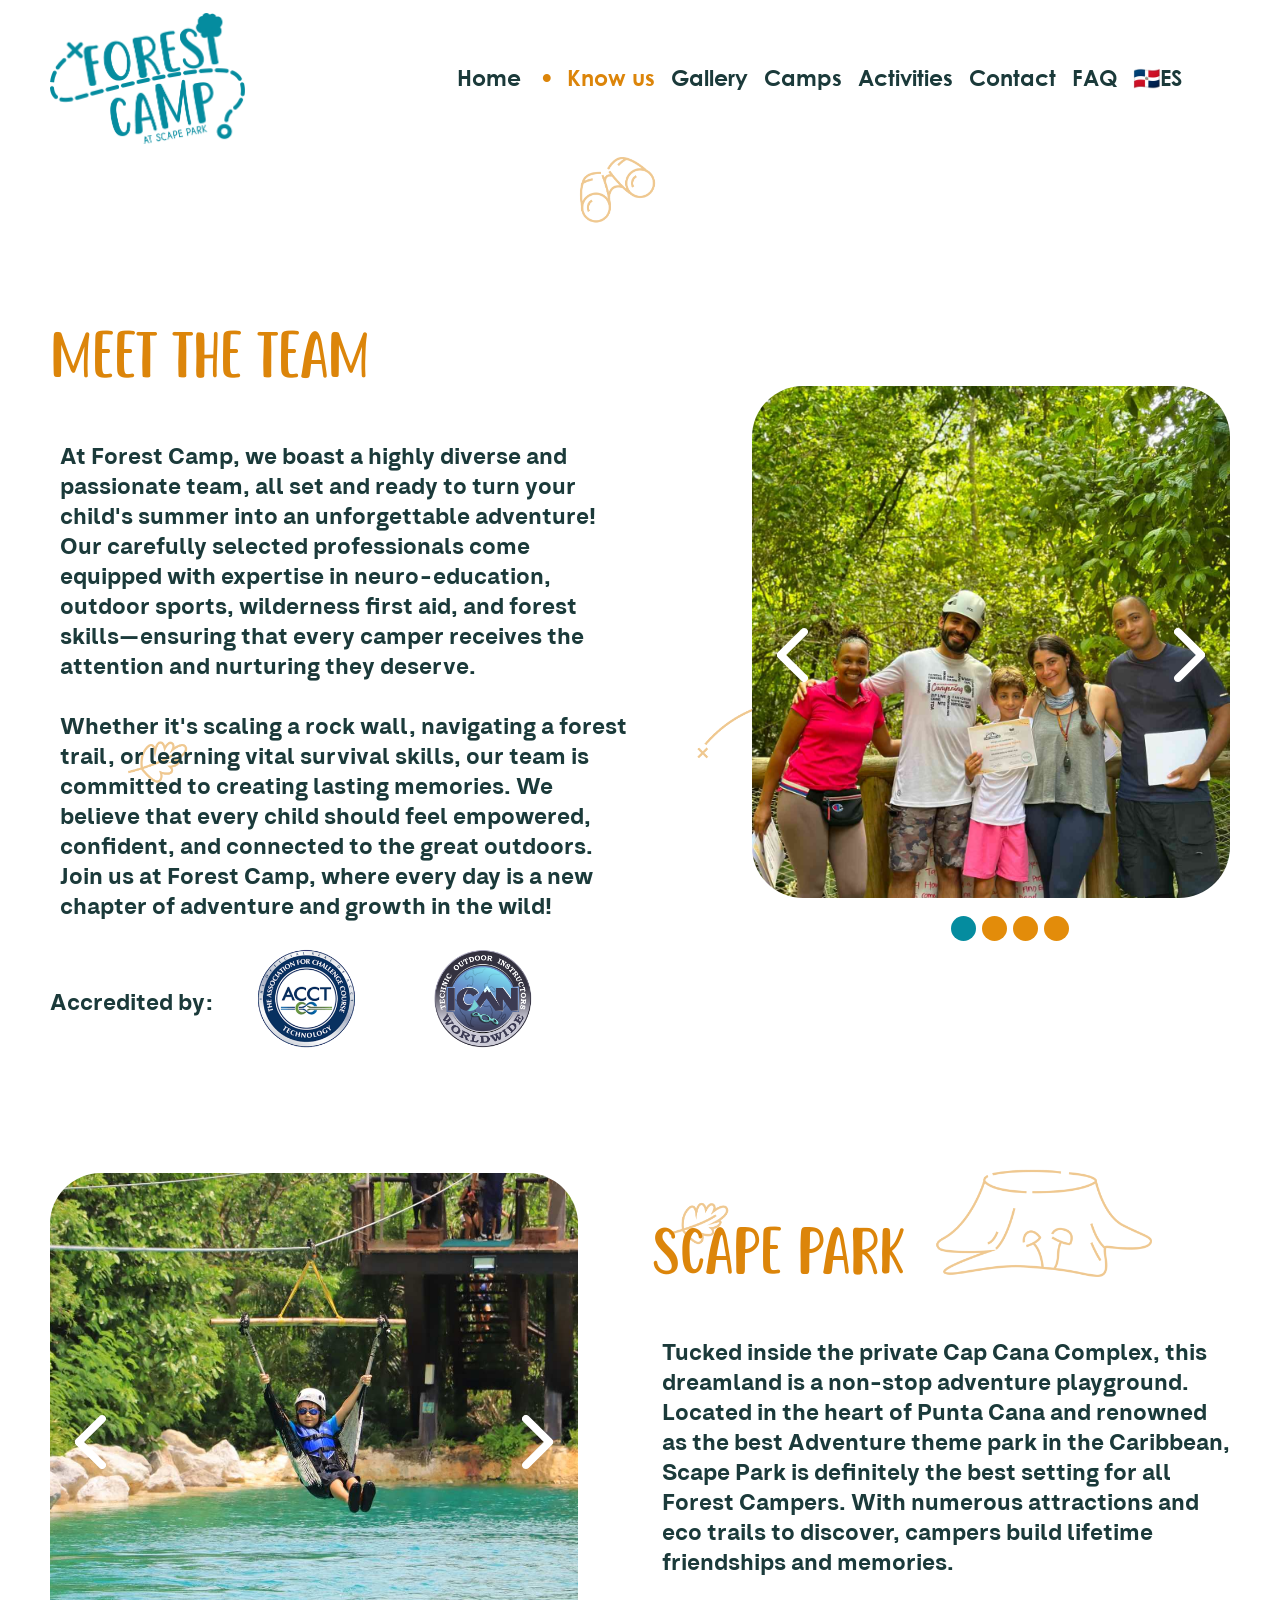
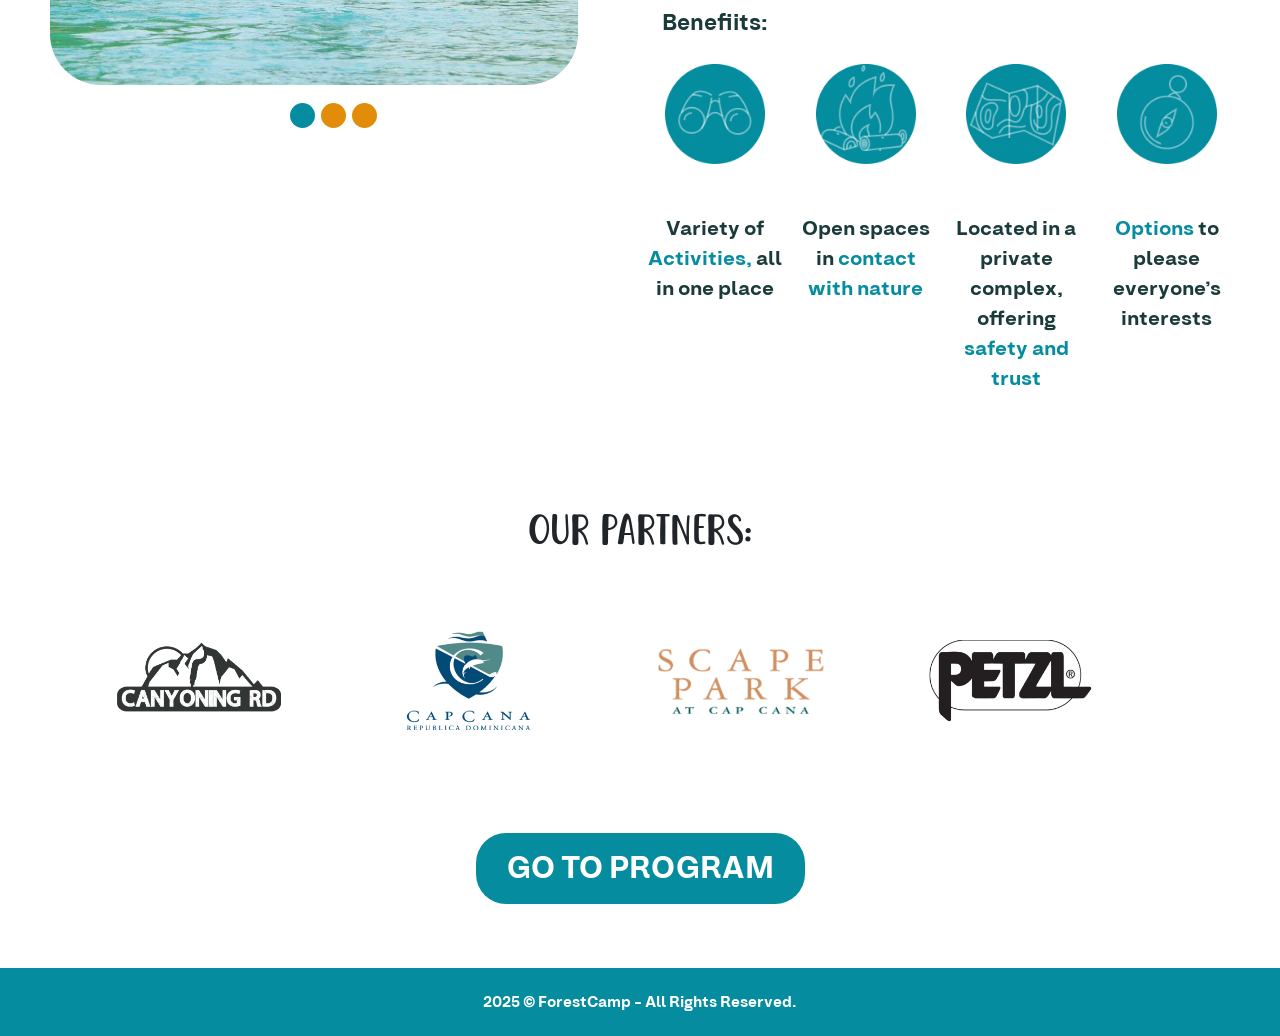
==== about-us.html @ 6d301bd3 "v-1" ====
<!DOCTYPE html>
<html lang="en">
<head>
  <meta charset="UTF-8">
  <meta name="viewport" content="width=device-width, initial-scale=1.0">
  <title>About Us - Forest Camp</title>
  <!-- ========== All CSS Links Here ===== -->
  <link rel="stylesheet" href="assets/css/font-awesome.min.css">
  <link rel="stylesheet" href="assets/css/slick.css">
  <link rel="stylesheet" href="assets/css/bootstrap.min.css">
  <link rel="stylesheet" href="assets/css/style.css">
  <!-- ========== For Responsive CSS ===== -->
  <link rel="stylesheet" href="assets/css/media.css">
</head>
<body data-page="about">
  <!-- ========== Header Area Start Here ========== -->
  <header id="about_page">
    <nav class="navbar navbar-expand-lg">
      <div class="container-fluid">
        <a class="navbar-brand" href="index.html#banner_area">
          <img src="assets/images/logo/logo_blue.png" alt="forest-camp">
        </a>
        <button class="navbar-toggler" type="button" data-bs-toggle="collapse" data-bs-target="#navbarSupportedContent" aria-controls="navbarSupportedContent" aria-expanded="false" aria-label="Toggle navigation">
          <img src="assets/images/icons/bar.png" alt="bar">
        </button>
        <div class="collapse navbar-collapse" id="navbarSupportedContent">
          <ul class="navbar-nav ms-auto mb-2 mb-lg-0">
            <li class="nav-item">
              <a class="nav-link" aria-current="page" href="index.html" data-i18n="nav_home">Home</a>
            </li>
            <li class="nav-item">
              <a class="nav-link active" href="about-us.html" aria-disabled="true" data-i18n="nav_about">Know us</a>
            </li>
            <li class="nav-item">
              <a class="nav-link" href="gallery.html" aria-disabled="true" data-i18n="nav_gallery">Gallery</a>
            </li>
            <li class="nav-item">
              <a class="nav-link" href="program.html" aria-disabled="true" data-i18n="nav_program">Camps</a>
            </li>
            <li class="nav-item">
                <a class="nav-link" href="activities.html" data-i18n="nav_activie">Activities</a>
            </li>
            <li class="nav-item">
              <a class="nav-link" href="index.html#contact_area" aria-disabled="true" data-i18n="nav_contact">Contact</a>
            </li>
            <li class="nav-item">
              <a class="nav-link" href="faq.html" aria-disabled="true" data-i18n="nav_faq">FAQ</a>
            </li>
            <li class="nav-item">
              <button class="nav-link btn btn-sm" id="langToggleBtn" style="border:none; background:none;">🇩🇴ES</button>
            </li>
          </ul>
        </div>
      </div>
    </nav>
  </header>
  <!-- ========== Header Area End Here ========== -->

  <!-- ========== About Part One Area Start Here ========== -->
  <section id="about_part_one">
    <div class="container-fluid about_page_for_bg">
      <div class="row about_bottom_fak align-items-center">
        <div class="col-12 col-lg-6 order-1 order-lg-2">
          <div class="about_part_one_slider position-relative mb-4 mb-lg-0">
            <div class="about_p_o_s_main">
              <div class="about_pos_items">
                <img src="assets/images/about/about_slider_item.jpg" alt="img">
              </div>
              <div class="about_pos_items">
                <img src="assets/images/about/about_slider_item2.jpg" alt="img">
              </div>
              <div class="about_pos_items">
                <img src="assets/images/about/about_slider_item3.jpg" alt="img">
              </div>
              <div class="about_pos_items">
                <img src="assets/images/about/about_slider_item4.jpeg" alt="img">
              </div>
            </div>
            <img src="assets/images/icons/white_left_arrow.svg" alt="icons"
                 class="about_slider_left_arrow">
            <img src="assets/images/icons/white_right_arrow.svg" alt="icons"
                 class="about_slider_right_arrow">
          </div>
        </div>

        <div class="col-12 col-lg-6 order-2 order-lg-1">
          <div class="about_part_one_text">
            <h3 data-i18n="meet_team_title">Meet the team</h3>
            <p data-i18n="meet_team_txt">
              At Forest Camp, we boast a highly diverse and passionate team...
            </p>
            <div class="d-flex">
              <span data-i18n="accredited_by">Accredited by:</span>
              <img src="assets/images/about/accredited2.png" alt="img">
              <img src="assets/images/about/accredited5.png" alt="img">
            </div>
          </div>
        </div>
      </div>

      <div class="row about_bottom_fak about_part_two">
        <div class="col-lg-6">
          <div class="about_part_one_slider position-relative">
            <div class="about_part_two_slider_main">
              <div class="about_pos_items">
                <img src="assets/images/about/slide2.jpg" alt="img">
              </div>
              <div class="about_pos_items">
                <img src="assets/images/about/slide3.jpg" alt="img">
              </div>
              <div class="about_pos_items">
                <img src="assets/images/about/slide4.jpg" alt="img">
              </div>
            </div>
            <img src="assets/images/icons/white_left_arrow.svg" alt="icons"
                 class="about_slider_left_arrow about_slider_left_arrow_two">
            <img src="assets/images/icons/white_right_arrow.svg" alt="icons"
                 class="about_slider_right_arrow about_slider_right_arrow_two">
          </div>
        </div>
        <div class="col-lg-6">
          <div class="about_part_one_text">
            <h3 data-i18n="scape_park_title">Scape Park</h3>
            <p data-i18n="scape_park_txt">
              Tucked inside the private Cap Cana Complex...
            </p>
            <div class="d-flex row" id="about_items">
              <div class="about_items col-md-3">
                <img src="assets/images/about/items1.png" alt="icon">
                <p data-i18n="item1"></p>
              </div>
              <div class="about_items col-md-3">
                <img src="assets/images/about/items2.png" alt="icon">
                <p data-i18n="item2"></p>
              </div>
              <div class="about_items col-md-3">
                <img src="assets/images/about/items3.png" alt="icon">
                <p data-i18n="item3"></p>
              </div>
              <div class="about_items col-md-3">
                <img src="assets/images/about/items4.png" alt="icon">
                <p data-i18n="item4"></p>
              </div>
            </div>
          </div>
        </div>
        <div class="partners-section">
          <div class="partners-title">
            <span data-i18n="our_partners">OUR PARTNERS:</span>
          </div>
          <div class="about_part_one_text2">
            <div class="row justify-content-center text-center">
              <div class="col-6 col-sm-3 mb-3">
                <img src="assets/images/about/accredited3.png" alt="img" class="img-fluid">
              </div>
              <div class="col-6 col-sm-3 mb-3">
                <img src="assets/images/about/accredited4.png" alt="img" class="img-fluid">
              </div>
              <div class="col-6 col-sm-3 mb-3">
                <img src="assets/images/about/accredited6.png" alt="img" class="img-fluid">
              </div>
              <div class="col-6 col-sm-3 mb-3">
                <img src="assets/images/about/accredited7.png" alt="img" class="img-fluid">
              </div>
            </div>
          </div>
        </div>
      </div>

       <div class="row mb-5 pb-5">
      <div class="col-lg-12">
        <div class="program_page_last_btn text-center">
          <a href="program.html" data-i18n="go_toprogram">GO TO PROGRAM</a>
        </div>
      </div>
    </div>

      <img src="assets/images/about/about_page_bg_mock.png" alt="img"
           class="about_page_bg_img">
    </div>
  </section>
  <!-- ========== About Part One Area End Here ========== -->

  <!-- ========== All JS Links Here ===== -->
  <script src="assets/js/bootstrap.min.js"></script>
  <script src="assets/js/jquery-1.12.4.min.js"></script>
  <script src="assets/js/slick.min.js"></script>
  <script src="assets/js/main.js"></script>
  <!-- your lang-toggle -->
  <script src="assets/js/lang-toggle.js"></script>

  <footer id="copyright_area">
    <div class="container">
      <div class="row">
        <div class="col-lg-12">
          <div class="copyright_text">
            <h4 data-i18n="footer_copy">2025 © ForestCamp - All Rights Reserved.</h4>
          </div>
        </div>
      </div>
    </div>
  </footer>
</body>
</html>
---- assets/css/style.css ----
/* ========== Font Family ==========  */
@font-face {
    font-family: 'centurygothic';
    src: url('../font-family/centurygothic.ttf') format('truetype');
}
@font-face {
    font-family: 'centurygothic_bold';
    src: url('../font-family/centurygothic_bold.ttf') format('truetype'); /*
@font-face {
    font-family: 'save_lemon';
    src: url('../font-family/save_lemon/save_lemon.ttf') format('truetype'); /*
}
@font-face {
    font-family: 'emone_bold';
    src: url('../font-family/EmOne-SemiBold.ttf') format('truetype'); /* TTF ফরম্যাট */
}

/* ========== Web Custom/Common Css ========== */
html, body {
    overflow-x: hidden; 
    overflow-y: auto;   
    width: 100%;
}
a{
    text-decoration: none;
}
.container-fluid{
    padding-left: 50px;
    padding-right: 50px;
}
/* ========== Header Css Here Start ==========  */
.navbar{
    position: absolute;
    z-index: 99999;
    left: 0%;
    top: 0;
    width: 100%;
}
.navbar-brand img{
    height: 99px;
    position: absolute;
    margin-left: 130px;
    margin-top: 20px;

}
.nav-link{
    color: #1B3A3A;
    font-size: 22px;
    font-family: 'centurygothic_bold';
    margin-top: 20px;
    transition: all .3s linear;
    position: relative;
}
.nav-link:hover{
    color: #1B3A3A;
}
.nav-link.active::before {
	content: "•";
	position: absolute;
	left: -20px;
	top: 50%;
	transform: translateY(-50%);
	color: inherit;
	font-size: 1.2em;
}
.nav-link.active{
    margin-left: 30px;
    color: #DC850A;
}
.nav-link:focus {
	color: #D1B885;
}
.navbar-toggler:focus {
	text-decoration: none;
	outline: 0;
	box-shadow: 0 0 0 0;
}
/* ========== Header Css Here End ==========  */
/* ========== Hero/Banner Css Here Start ==========  */
#banner_area{
    background-image: url('../../assets/images/banner/hero-bg.png');
    height: 100vh !important;
    width: 100%;
    background-position: center;
    background-repeat: no-repeat;
    background-size: cover;
    position: relative;
    top: 0;
    left: 0;
    
}

.banner_left_side{
    height: 100vh;
}
.banner_text{
    position: absolute;
    top: 50%;
    transform: translateY(-50%);
}
.banner_text img{
    height: 237px;
}
.banner_text h3{
    font-size: 91px;
    color: #DC850A;
    margin-top: 10px;
    font-family: 'save_lemon';

}

.banner_text h1{
    font-size: 91px;
    color: #ffffff;
    margin-top: 10px;
    font-family: 'save_lemon';
}

.banner_text a{
    font-size: 50px;
    color: #FFFFFF;
    margin-top: 10px;
    font-family: 'emone_bold';
    background-color: #DC850A;
    padding: 10px 30px;
    border-radius: 30px;
}
/* ========== Hero/Banner Css Here End ==========  */
/* ========== About Css Here Start ==========  */
#about_area {
	padding-top: 260px;
	position: relative;
	background-position: center;
	background-repeat: no-repeat;
	background-size: cover;
	/* background-image: url(../images/about/about_bg.png); */
	/* margin-top: -100px; */
}
.about_img img{
    height: 412px;
}
.about_text h3{
    font-size: 90px;
    font-family: 'save_lemon';
    color: #DC850A;
}
.about_text p{
    font-size: 22px;
    font-family: 'emone_bold';
    color: #1B3A3A;
    margin-bottom: 25px;
    
}
.about_text a {
	font-size: 50px;
	color: #FFFFFF;
	margin-top: 10px;
	font-family: 'emone_bold';
	background-color: #DC850A;
	padding: 10px 30px;
	border-radius: 30px;
    margin-top: 10px;
}
.about_img img{
    border-radius: 51px;
}

.about_part_secend{
    height: 100%;
    position: relative;
    padding-bottom: 50px;
}
.about_part_secend img {
	margin-left: -50px;
	position: absolute;
	left: 0;
	bottom: 0;
	/* top: 150px; */
	/* height: 100%; */
}
.about_p_secend_text{
    margin-top: 370px;
}
.about_p_secend_text .about_box h2 {
	font-size: 122px;
	color: #DC850A;
	font-family: 'save_lemon';
	line-height: 100px;
	margin-top: 140px;
}
.about_p_secend_text .about_box p{
    font-size:32px;
    color: #1B3A3A;
    font-family: 'emone_bold';
    line-height: 40px;
    margin-top: 20px;
}
.about_for_bg{
    position: relative;
}
.about_bgOver_img {
	position: absolute;
	width: 100%;
	top: -10%;
	left: 0;
	bottom: 0;
    z-index: -9;
}
.about_bg_img {
	position: absolute;
	height: 95%;
	top: 0;
	width: 95%;
	left: 50%;
	transform: translateX(-50%);
	bottom: 0;
	margin-top: 50px;
	z-index: -9;
	object-fit: cover;
}
/* ========== About Css Here End ==========  */
/* ========== Program Area Css Here Start ==========  */
#program_area{
    background-color: #CFC2AC;
}
.program_text{
    position: absolute;
    top: 50%;
    transform: translateY(-50%);
    z-index: 99;
}
.program_text h3{
    color: #058C9F;
    font-size: 91px;
    font-family: 'save_lemon';
}
.program_text p{
    color: #1B3A3A;
    font-size: 22px;
    font-family: 'emone_bold';
    width: 90%;
    margin-bottom: 50px;
}
.program_text a {
	font-size: 50px;
	color: #FFFFFF;
	margin-top: 10px;
	font-family: 'emone_bold';
	background-color: #DC850A;
	padding: 10px 30px;
	border-radius: 30px;
	margin-top: 10px;
}
.program_img{
    margin-right: -100px;
    overflow: hidden;
}
.program_img img{
    height: 100%;
    margin-right: -100px;
    position: relative;
    overflow: hidden;
}

.program_bg_img{
    position: absolute;
    top: 10%;
    right: 5%;
    height: 90%;
    z-index: 9;
}
/* ========== Program Area Css Here End ==========  */
/* ========== Gallery Area Css Here Start ==========  */
.gallery_for_bg {
	position: relative;
	padding-bottom: 150px;
}
.gallery_bg_img {
	position: absolute;
	/* top: 0; */
	left: 50%;
	transform: translateX(-50%);
	height: auto;
	width: 95%;
	z-index: -9;
	/* object-fit: cover; */
	bottom: 0px;
}
.gallery_box h3{
    font-size: 85px;
    color: #DC850A;
    font-family: 'save_lemon';
    margin-top: 83px;
}
.gallery_slider_display p{
    font-size: 33px;
    color: #1B3A3A;
    font-family: 'emone_bold';
}
.gallery_slider_for_tabs{
    padding: 0px 20px;
}
.gallery_slider_display{
    position: relative;
    background-color: #FFFFFF;
}
.gallery_slider_right_arrow{
    position: absolute;
    right: -80px;
    top: 50%;
    transform: translateY(-50%);
    height: 80px;
    cursor: pointer;
}
.gallery_slider_left_arrow{
    position: absolute;
    left: -80px;
    top: 50%;
    transform: translateY(-50%);
    height: 80px;
    cursor: pointer;
}
.gallery_tabs_items img{
    width: 100%;
    padding: 10px 10px 0px 10px;
}
.gallery_button{
    margin-top: 100px;
    margin-bottom: 60px;
}
.gallery_button a img{
    height: 40px;
    padding-left: 20px;
}
.gallery_button a{
    font-size: 33px;
    color: #1B3A3A;
    font-family: 'emone_bold';
}
/* ========== Gallery Area Css Here End ==========  */
/* ========== Reviews Area Css Here Start ==========  */
.review_for_bg {
	position: relative;
	margin-bottom: 100px;
}
.review_bg_img {
	position: absolute;
	top: 10%;
	left: 50%;
	transform: translateX(-50%);
	width: 93%;
	z-index: -9;
	bottom: 0;
}
.review_title h3 {
	font-size: 91px;
	color: #DC850A;
	font-family: 'save_lemon';
	margin-top: 80px;
}
.review_items{
    background-color: #F1F1F1;
    border-radius: 31px;
}
.review_box{
    margin-top: 100px;
    padding-left: 25px;
    padding-right: 25px;
}
.review_items img{
    width: 188px;
    height: 188px;
    border-radius: 100px;
    margin: 0 auto;
    margin-top: -50px;
}
.review_items h4{
   margin-top: 30px;
   color: #0593A6;
   font-size: 50px;
   font-family: 'save_lemon';
}
.review_items p{
    padding: 0px 23px 35px 23px;
    text-align: start;
    font-size: 28px;
    color: #1B3A3A;
    font-family: 'emone_bold';
    line-height: 28px;
}
.review_box_side_p{
    padding-left: 50px;
    padding-right: 50px;
}
/* ========== Reviews Area Css Here End ==========  */
/* ========== Contact Us Area Css Here Start ==========  */
.contact_title h3{
    font-size: 91px;
    color: #DC850A;
    font-family: 'save_lemon';
    margin-top: 80px;
    margin-bottom: 140px;
}
.contact_box {
	margin-bottom: 450px;
}
.contact_box a img{
    height: 120px;
}
.contact_box a h4{
    color: #068C9F;
    font-size: 50px;
    padding-top: 5%;
    font-family: 'save_lemon';
}
.contact_for_bg {
	position: relative;
	padding-top: 30px;
}
.contact_bg_img{
    position: absolute;
	
	left: 50%;
	transform: translateX(-50%);
	width: 95%;
	z-index: -9;
	bottom: 0;
}
/* ========== Contact Us Area Css Here End ==========  */
/* ========== Copyright Area Css Here Start ==========  */
#copyright_area{
    background-color: #058C9F;
    text-align: center;
}
.copyright_text h4{
    font-size: 15px;
    color: #FFFFFF;
    font-family: 'emone_bold';
    padding: 25px 0px;
    margin-bottom: 0px;
}
/* ========== Copyright Area Css Here End ==========  */

/* ======================================================= */
/* ========== About Us Page Css Start Here ==========  */
/* ======================================================= */

/* ========== Navbar Area Css Here Start ==========  */
#about_page .navbar {
	position: unset !important;
	z-index: 99999;
	left: 0;
	top: 0;
	width: 100%;
}
#about_page .navbar-brand img {
	height: 131px;
	position: unset !important;
	margin-left: 0px !important;
	margin-top: 0px !important;
}
#about_page .nav-link {
	margin-top: 0px !important;
}
/* ========== Navbar Area Css Here End ==========  */
/* ========== About Page Section Area Css Here Start ==========  */
.about_part_one_text h3{
    font-size: 91px;
    color: #DC850A;
    font-family: 'save_lemon';
    margin-top: 162px;
}
.about_part_one_text p{
    font-size: 29px;
    color: #1B3A3A;
    font-family: 'emone_bold';
    margin-top: 50px;
    line-height: 34px;
    padding-left: 10px;
}
.about_part_one_text span{
    font-size: 29px;
    color: #1B3A3A;
    font-family: 'emone_bold';
    margin-top: 50px;
    line-height: 100px;
    padding-left: 0px;
    
}


.about_part_one_slider{
    margin-top: 120px;
    margin-left: 100px;
}
.about_part_one_text img{
    height: 180px;
    margin-top: 10px;
    margin-left: 10px;
}

.partners-section {
    text-align: center;
    margin-bottom: 100px;
}

.partners-title {
    margin-bottom: 10px;
}

.partners-title span {
    font-family: 'save_lemon';
    font-size: 40px;
    display: block;
    margin-bottom: 50px;
    margin-top: 90px;
}

.about_part_one_text2 {
    display: flex;
    justify-content: center;  /* Centra el conjunto de logos horizontalmente */
    align-items: center;      /* Alinea verticalmente al centro */
    gap: 50px;                /* Espacio uniforme entre los logos */
    flex-wrap: wrap;          /* Permite que los logos se ajusten en varias filas si es necesario */
    padding: 20px 70px 0px 0px;          /* Espaciado vertical del contenedor */
}

.about_part_one_text2 img {
    height: 100px;
    margin: 0 40px;           /* Espaciado horizontal entre los logos */
    display: block;           /* Elimina el espacio en línea */
}
.about_pos_items{
    text-align: center;
}
.about_pos_items img{
    height: 512px;  
    width: 100%;
    object-fit: cover;
    border-radius: 51px;
}
.about_slider_left_arrow{
    position: absolute;
    height: 54px;
    top: 50%;
    transform: translateY(-50%);
    left: 25px;
    cursor: pointer;
}
.about_slider_right_arrow{
    position: absolute;
    height: 54px;
    top: 50%;
    transform: translateY(-50%);
    right: 25px;
    cursor: pointer;
}
.about_p_o_s_main  .slick-dots {
    display: flex;
    justify-content: center;
    list-style-type: none;
}
.about_p_o_s_main  .slick-dots li{
    width: 25px;
    height: 25px;
    padding: 18px 3.1px 0px 3.1px;
    margin: 0px 3px;
}
.about_p_o_s_main  .slick-dots li button{
    width: 25px;
    height: 25px;
    color: transparent;
    border: none;
    border-radius: 100px;
    background-color: #E38C0A;
}
.about_p_o_s_main  .slick-dots li.slick-active button{
    background-color: #058C9F;
}
.about_part_two .about_part_two_slider_main  .slick-dots {
    display: flex;
    justify-content: center;
    list-style-type: none;
}
.about_part_two .about_part_two_slider_main  .slick-dots li{
    width: 25px;
    height: 25px;
    padding: 18px 3.1px 0px 3.1px;
    margin: 0px 3px;
}
.about_part_two .about_part_two_slider_main  .slick-dots li button{
    width: 25px;
    height: 25px;
    color: transparent;
    border: none;
    border-radius: 100px;
    background-color: #E38C0A;
}
.about_part_two .about_part_two_slider_main  .slick-dots li.slick-active button{
    background-color: #058C9F;
}
.about_bottom_fak{
    margin-bottom: 5px;
}
.about_part_two .about_part_one_slider {
	margin-top: 120px;
	margin-right: 50px;
    margin-left: 0px;
}
.about_page_for_bg {
	position: relative;
	padding-bottom: 50px;
}
.about_page_bg_img {
	position: absolute;
	left: 50%;
	top: 0;
	transform: translateX(-50%);
	/* height: 100%; */
	width: 80%;
	z-index: -9;
}
/* ========== About Page Section Area Css Here End ==========  */

/* ======================================================= */
/* ========== The Program Page Css Start Here ==========  */
/* ======================================================= */

/* ========== programm Page Section Area Css Here Start ==========  */
.program_page_p_two_box img{
    width: 335px;
}
.program_page_title h3{
    font-size: 91px;
    line-height: 103px;
    color: #DC850A;
    font-family: 'save_lemon';
    margin-top: 50px;
    margin-bottom: 90px;
}
.program_page_dis h3{
    font-size: 80px;
    line-height: 69px;
    color: #058C9F;
    font-family: 'save_lemon';
    padding-left: 20px;
}
.program_page_part_two h3{
    font-size: 91px;
    line-height: 103px;
    color: #058C9F;
    font-family: 'save_lemon';
    margin-top: 100px;
    margin-bottom: 60px;
}
.program_page_dis p{
    font-size: 28px;
    line-height: 33px;
    color: #1B3A3A;
    font-family: 'emone_bold';
    padding-left: 20px;
    margin-top: 15px;
    padding-right: 60px;
    margin-bottom: 80px;
}
.program_page_download_btn {
    padding-top: 80px;
    padding-bottom: 40px;

    
}
.program_page_download_btn a{
    font-size: 50px;
    line-height: 60px;
    color: #FFFFFF;
    font-family: 'emone_bold';
    background-color: #DC850A;
    padding: 15px 31px;
    border-radius: 30px;
    
}
.program_page_p_two_box{
    text-align: center;
}
.program_page_p_two_box img{
    border-radius: 30px;
    margin-bottom: 46px;
}
.program_page_p_two_box h4{
    font-size: 46px;
    line-height: 55px;
    color: #058C9F;
    font-family: 'save_lemon';
    margin-bottom: 60px;
}
.program_number{
    text-align: center;
}
.program_number h3{
    font-size: 165px;
    line-height: 198px;
    color: #DC850A;
    font-family: 'save_lemon';
}
.program_number p{
    font-size: 46px;
    line-height: 55px;
    color: #1B3A3A;
    font-family: 'save_lemon';
    margin-bottom: 16px;
}

.program_page_last_btn a {
	font-size: 50px;
	line-height: 60px;
	color: #FFFFFF;
	font-family: 'emone_bold';
	background-color: #058C9F;
	padding: 15px 31px;
	border-radius: 30px;
    margin-bottom: 100px;
}
.program_page_more_link{
    margin-top: 100px;
}
.program_page_more_link a{
    font-style: 40px;
    line-height: 48px;
    color: #058C9F;
    font-family: 'save_lemon';
}
.program_page_for_bg{
    position: relative;
}
.program_page_bg_img {
	position: absolute;
	left: 50%;
	transform: translateX(-50%);
	top: 0;
	width: 90%;
	z-index: -9;
}
/* ========== programm Page Section Area Css Here End ==========  */

/* ======================================================= */
/* ========== The Gallery Page Css Start Here ==========  */
/* ======================================================= */

/* ========== Gallery Page Section Area Css Here Start ==========  */
.gallery_page_title{
    margin-top: 110px;
}
.gallery_page_title h3{
    font-size: 91px;
    line-height: 109px;
    color: #DC850A;
    font-family: 'save_lemon';
}
.gallery_page_allbum img{
    width: 100%;
    height: 340px;
    object-fit: cover;
}
.gallery_page_for_bg{
    position: relative;
}
.gallery_page_bg_img{
    position: absolute;
    bottom: 0;
    left: 50%;
    width: 90%;
    transform: translateX(-50%);
    z-index: -9;
}
/* ========== Gallery Page Section Area Css Here End ==========  */

.my_map_contact {
    background-color: #1B3A3A;
    padding: 20px 0px;
}
.my_map_contact .sub_text h3{
    color: #DC850A;
    font-size: 49px;
    font-family: 'save_lemon';
    margin-top: 2%;
}
.my_map_contact .sub_form input{
    height: 70px;
    background-color: #FFFFFF;
    border: 1px solid #707070;
    font-size: 30px;
	font-family: 'emone_bold';
}
.my_map_contact .sub_form button{
    font-size: 30px;
    background-color: #E58E0A;
    color: #1B3A3A;
    border: none;
    margin-left: 10px;
	font-family: 'emone_bold';
}
.map_section{
    background-color: #058C9F;
    padding: 10px 0px;
}
.map_section h3{
    font-size: 22px;
    margin-top: 20px;
	font-family: 'emone_bold';
    color: #FFFFFF;
}
.map_section p{
    font-size: 19px;
    font-family: 'emone_bold';
    color: #FFFFFF;
}
.map_pahar {
    position: absolute;
    bottom: 20px;
    right: 0%;
}
#about_items .about_items{
    text-align: center;
    padding: 0px 5px;
}
#about_items .about_items img{
    padding-left: 0px;
    margin-left: 0px;
}
#about_items .about_items p{
    font-size: 20px !important;
    padding-left: 0px;
    text-align: center;
}
#about_items .about_items span{
    font-size: 20px !important;
    color: #058C9F;
    padding-left: 0px;
}
.program_page_p_two_box span img {
	width: 10px;
	margin-bottom: 2px;
	margin-right: 10px;
}
.program_page_p_two_box span  {
	color: #1B3A3A;
}
#about_page{
    position: relative;
    z-index: 99999999999 !important;
}


/* Hidden class for safely hiding elements without breaking layout */
.hidden {
    display: none !important;
  }

  .highlight { color: #000000; }
  
/* ========== Activities Page Section Area Css Here Start ==========  */
#activite_area{
    margin-top: 52px;
    position: relative;
    padding-bottom: 200px;
}
#activite_area h3 {
	font-size: 60px;
	line-height: 70px;
	color: #DC850A;
	font-family: 'save_lemon';
	margin-top: 50px;
	margin-bottom: 30px;
	text-align: center;
}
#activite_area p {
	font-size: 22px;
	line-height: 30px;
	color: #ffffff;
	font-family: 'emone_bold';
	padding-left: 20px;
	margin-bottom: 80px;
	text-align: center;
}
.activite_page_bg{
    position: absolute;
    top: 0;
    left: 0;
    height: 100%;
    width: 100%;
    object-fit: cover;
    z-index: -9;
}
.activite_secend_content{
    text-align: start !important;
}
.activite_secend_content h3{
    font-size: 80px;
    line-height: 69px;
    color: #058B9E !important;
    font-family: 'save_lemon';
    padding-left: 20px;
    text-align: start !important;
    margin-bottom: 10px;
    margin-top: 0px !important;
}
.activite_secend_content h5 {
	font-size: 35px;
	line-height: 69px;
	color: #DB840A !important;
	font-family: 'save_lemon';
	padding-left: 20px;
	text-align: start !important;
	margin-bottom: 10px;
	margin-top: 0px !important;
}
.activite_secend_content p{
    font-size: 28px;
    line-height: 33px;
    color: #ffffff;
    font-family: 'emone_bold';
    padding-left: 20px;
    padding-right: 60px;
    margin-bottom: 40px !important;
    text-align: start !important;
}
.activite_secend_content span{
    font-size: 28px;
    line-height: 33px;
    color: #F1A63B;
    font-family: 'emone_bold';
    padding-left: 20px;
    padding-right: 60px;
    margin-bottom: 20px !important;
    text-align: start !important;
}
.activite_secend_img{
    margin-top: 95px;
}
.activite_secend_content{
    margin-top: 95px;
}
.activite_secend_img img{
    width: 100%;
    border-radius: 20px;
}
.activite_secend_img .img_framee{
    background-color: #DB840A;
    border-radius: 25px;
    padding: 30px 40px;
}
.included_icon{
    text-align: center;
}
.included_icon img {
	height: 65px;
	margin-top: 50px;
	margin-bottom: 20px;
}
.included_icon p {
	text-align: center !important;
	font-size: 16px !important;
	color: #ffffff;
	font-family: 'emone_bold';
	padding-right: 0px !important;
	padding-left: 0px !important;
}
.dirth_day h4{
    margin-top: 31px;
    font: 46px 'save_lemon';
    color: #DB840A;
}
.dirth_day p{
    font-size: 46px;
    color: #FFFFFF;
    font-family: 'save_lemon';
    margin-top: 10px;
    background-color: #058B9E;
    border-radius: 17px;
    padding: 10px 20px !important;
    margin-bottom: 20px !important;
    text-align: center !important;
}
.frame_comming img{
    opacity: 0.5;
}
/* ========== Activities Page Section Area Css Here End ==========  */
---- assets/css/media.css ----
/* ========== 250px to 575.99px  */
@media (min-width: 250px) and (max-width: 575.99px) { 
    .my_map_contact .sub_text h3 {
        color: #DC850A;
        font-size: 32px;
        font-family: 'save_lemon';
        margin-bottom: 15px;
    }
    .my_map_contact .sub_form input {
        height: 46px;
        font-size: 20px;
    }
    .my_map_contact .sub_form button {
        font-size: 20px;
    }
    .map_section h3 {
        font-size: 20px;
        margin-top: 20px;
    }
    .map_section p {
        font-size: 20px;
    }
    .map_pahar {
        display: none;
    }
    #about_items .about_items p {
        font-size: 16px !important;
    }
    #about_items .about_items span {
        font-size: 16px !important;
    }
    .side_bg {
        position: absolute;
        width: auto;
        height: 100%;
        left: 70%;
        top: 30%;
        display: none;
      
    }
    .faq_h_bg {
        position: absolute;
        width: 60%;
        height: auto;
        left: 10%;
        top: -10%;
        opacity: 0.5;
        display: none;
    }
    /* ======== Home Page ========  */
    #banner_area {
        background-image: url('../../assets/images/banner/hero-bg.png');
        height: 100vh !important;
        width: 100%;
        background-position: center;
        background-repeat: no-repeat;
        background-size: cover;
        position: relative;
        top: 0;
        left: 0%;
        background: #058C9F !important;
    }
    .about_p_secend_text {
        margin-top: 20px;
    }
    .gallery_tabs_items img {
        width: 100%;
        padding: 10px 3px 0px 3px;
    }
    .gallery_slider_for_tabs {
        padding: 0px 10px;
    }
    .about_img img {
        height: auto;
        margin-top: 50px;
        width: 100%;
    }
    .gallery_items_dis img {
        width: 100%;
        height: 350px;
        object-fit: cover;
    }
    .review_for_bg {
        margin-bottom: 10px;
    }
    .navbar-brand img {
        height: 80px;
        margin-left: 0px;
        margin-top: 0px;
        position: unset;
    }
    .about_part_secend img {
        margin-left: -50px;
        position: unset;
        margin-top: 60px;
    }
    .about_part_secend {
        padding-bottom: 0px;
    }
    .navbar-collapse {
        flex-basis: 100%;
        flex-grow: 1;
        align-items: center;
        background: #ffffff;
        border-radius: 30px;
        text-align: center;
    }
    .navbar-nav .nav-link {
        padding-right: 0;
        padding-left: 0;
        display: inline;
    }
    .banner_text img {
        height: 100px;
    }
    .program_text {
        position: relative;
        top: 0;
        transform: translateY(0%);
        z-index: 99;
        padding-top: 40px;
        padding-bottom: 40px;
    }
    .program_img {
        margin-right: 0px;
        overflow: hidden;
    }
    .program_img img {
        height: 100%;
        margin-right: 0px;
        position: relative;
        overflow: hidden;
    }
    .banner_text h3 {
        font-size: 30px;
        margin-bottom: 15px;
    }

    .banner_text h1 {
        font-size: 60px;
        margin-bottom: 15px;
    }
    .banner_text a {
        font-size: 18px;
    }
    #about_area {
        padding-top: 40px;
    }
    .about_text h3 {
        font-size: 30px;
    }
    .about_text p {
        font-size: 16px;
        line-height: 20px;
    }
    .about_text a {
        font-size: 18px;
    }
    .about_p_secend_text .about_box h2 {
        font-size: 60px;
        margin-top: 20px;
    }
    .about_p_secend_text .about_box p {
        font-size: 18px;
        line-height: 19px;
        margin-top: 0px;
    }
    .about_bg_img {
        height: 100%;
        width: 100%;
        object-fit: cover;
    }
    .program_text h3 {
        font-size: 30px;
    }
    .program_text p {
        font-size: 16px;
        line-height: 20px;
    }
    .program_text a {
        font-size: 18px;
    }
    .gallery_box h3 {
        font-size: 30px;
        margin-top: 40px;
    }
    .gallery_slider_display p {
        font-size: 20px;
    }
    .gallery_slider_right_arrow {
        height: 30px;
        right: 10px;
    }
    .nav-link {
        font-size: 18px;
    }
    .gallery_slider_left_arrow {
        height: 30px;
        left: 10px;
    }
    .gallery_button a {
        font-size: 16px;
    }
    .gallery_button a img {
        height: 30px;
        padding-left: 10px;
    }
    .gallery_for_bg {
        padding-bottom: 10px;
    }
    .gallery_button {
        margin-top: 40px;
        margin-bottom: 40px;
    }
    .gallery_bg_img {
        position: absolute;
        top: 0;
        left: 0%;
        transform: translateX(0%);
        height: 100%;
        width: 100%;
        z-index: -9;
        object-fit: cover;
    }
    .review_box_side_p {
        padding-left: 10px;
        padding-right: 10px;
    }
    .review_title h3 {
        font-size: 30px;
        margin-top: 0px;
    }
    .review_items h4 {
        font-size: 24px;
        margin-top: 10px;
    }
    .review_items p {
        font-size: 16px;
        line-height: 22px;
        padding: 0px 20px 20px 20px;
    }
    .review_box {
        padding-left: 5px;
        padding-right: 5px;
        margin-top: 80px;
    }
    .review_items img {
        width: 100px;
        height: 100px;
        border-radius: 100px;
        margin: 0 auto;
        margin-top: -50px;
    }
    .contact_title h3 {
        font-size: 30px;
        margin-bottom: 40px;
        margin-top: 0px;
    }
    .contact_box a h4 {
        font-size: 30px;
        margin-top: 10px;
    }
    .contact_box a img {
        height: 50px;
    }
    .contact_box {
        margin-bottom: 50px;
    }
    .copyright_text h4 {
        font-size: 16px;
        padding: 5px 0px;
    }
    .container-fluid {
        padding-left: 10px; 
        padding-right: 10px;
    }

 /* ======= About Page  */
 .about_part_one_text h3 {
	font-size: 30px;
	margin-top: 40px;
}
.about_part_one_text p {
	font-size: 16px;
	line-height: 18px;
	padding-left: 10px;
	margin-top: 20px;
}
.about_part_one_text span {
	font-size: 16px;
	line-height: 24px;
	padding-left: 20px;
}
.about_part_one_text img {
	height: 65px;
	margin-left: 20px;
	margin-top: 40px;
    margin-bottom: 59px;
}
#about_page .navbar-brand img {
	height: 70px;
}
.about_pos_items img {
	height: 250px;
}
.about_slider_left_arrow {
height: 30px;
}
.about_slider_right_arrow {
	height: 30px;
}
.about_p_o_s_main .slick-dots li button {
	width: 15px;
	height: 15px;
}
.about_part_two .about_part_two_slider_main .slick-dots li button {
	width: 15px;
	height: 15px;
}
.about_part_two .about_part_one_slider {
	margin-top: 0px;
	margin-right: 0px;
}
.about_part_one_slider {
	margin-left: 0px;
	margin-top: 40px;
}
.about_p_o_s_main .slick-dots {
	padding-left: 0px;
}
.about_part_two .about_part_one_text h3{
margin-top: 30px;
}
.about_bottom_fak {
	margin-bottom: -13px;
}
.about_part_two .about_part_two_slider_main .slick-dots {
	padding-left: 0px;
}
.navbar-toggler img{
    width: 50px;
}
/* ======== Programm Page  */
.program_page_title h3 {
	font-size: 30px;
	line-height: 70px;
	margin-top: 30px;
    margin-bottom: -40px !important;
}
.program_page_dis h3 {
	font-size: 30px;
	line-height: 30px;
    text-align: left;
    margin-top: 30px;
    text-align: left !important;
    

}
.program_page_dis p {
	font-size: 16px;
	line-height: 18px;
    padding-left: 20px;
    padding-right: 20px;
    text-align: left;
    margin-bottom: 30px;
}

.program_page_download_btn {
    padding-top: 0px !important;
    padding-bottom: 0px !important;
  
}
.program_page_download_btn a {
	font-size: 16px;
    
    
}
.program_page_part_two h3 {
	font-size: 30px;
	margin-top: 20px;
	margin-bottom: 30px;
	line-height: 30px;
}
.program_page_p_two_box img {
	width: 100%;
    margin-bottom: 20px;
    margin-top: 35px;
}
.program_page_p_two_box h4 {
	font-size: 24px;
	line-height: 35px;
	margin-bottom: 40px;
}
.program_number h3 {
	font-size: 60px;
	line-height: 64px;
}
.program_number p {
	font-size: 20px;
	line-height: 30px;
	margin-bottom: 20px;
}
.program_page_last_btn a {
	font-size: 18px;
	line-height: 35px;
}
.program_page_more_link {
	margin-top: 0px;
	margin-bottom: 20px;
}
.gallery_page_title h3 {
	font-size: 30px;
	line-height: 35px;
}
.gallery_page_title {
	margin-top: 40px;
}
/* ======== Activite Page  */
#activite_area h3 {
	font-size: 40px;
	margin-top: 0px;
    line-height: 40px;
}
#activite_area p {
	font-size: 20px;
	line-height: 28px;
	padding-left: 0px;
    margin-bottom: 0px;
}
.dirth_day h4 {
	margin-top: 31px;
	font: 36px 'save_lemon';
	color: #DB840A;
}
#activite_area p {
	font-size: 18px;
	line-height: 26px;
	padding-left: 0px;
	margin-bottom: 0px;
}
.activite_secend_content {
	margin-top: 50px;
}
#activite_area h3 {
	font-size: 36px;
	margin-top: 0px;
	line-height: 40px;
	padding-left: 0px;
	margin-bottom: 0px;
}
.included_icon img {
	height: 50px;
	margin-top: 0px;
	margin-bottom: 20px;
}
.activite_secend_content span {
	font-size: 22px;
	padding-left: 0px;
}
.activite_secend_content h5 {
	font-size: 30px;
	padding-left: 0px;
    line-height: 30px;
}
#activite_area {
	margin-top: 52px;
	position: relative;
	padding-bottom: 50px;
}

 }



/* ========== 576px to 767.99px  */
@media (min-width: 576px) and (max-width: 767.99px) { 
     /* ======== Home Page ========  */
     .about_p_secend_text {
        margin-top: 20px;
    }
    .about_img img {
        height: auto;
        margin-top: 50px;
        width: 100%;
    }
    .gallery_items_dis  img{
        width: 100%;
        height: 500px;
        object-fit: cover;
    }
    .about_bg_img {
        object-fit: cover;
    }
    .review_for_bg {
        margin-bottom: 10px;
    }
    .navbar-brand img {
        height: 80px;
        margin-left: 0px;
        margin-top: 0px;
        position: unset;
    }
    .about_part_secend img {
        margin-left: -50px;
        position: unset;
        margin-top: 60px;
    }
    .about_part_secend {
        padding-bottom: 0px;
    }
    .navbar-collapse {
        flex-basis: 100%;
        flex-grow: 1;
        align-items: center;
        background: #ffffff;
        border-radius: 30px;
        text-align: center;
    }
    .navbar-nav .nav-link {
        padding-right: 0;
        padding-left: 0;
        display: inline;
    }
    .banner_text img {
        height: 150px;
    }
    .program_text {
        position: unset;
        top: 50%;
        transform: translateY(0%);
        z-index: 99;
        padding-top: 100px;
        padding-bottom: 100px;
    }
    .program_img {
        margin-right: 0px;
        overflow: hidden;
    }
    .program_img img {
        height: 100%;
        margin-right: 0px;
        position: relative;
        overflow: hidden;
    }
    .banner_text h3 {
        font-size: 45px;
    }
    .banner_text a {
        font-size: 20px;
    }
    #about_area {
        padding-top: 100px;
    }
    .about_text h3 {
        font-size: 45px;
    }
    .about_text p {
        font-size: 18px;
        line-height: 24px;
    }
    .about_text a {
        font-size: 20px;
    }
    .about_p_secend_text .about_box h2 {
        font-size: 80px;
        margin-top: 20px;
    }
    .about_p_secend_text .about_box p {
        font-size: 20px;
        line-height: 20px;
    }
    .program_text h3 {
        font-size: 45px;
    }
    .program_text p {
        font-size: 18px;
        line-height: 22px;
    }
    .program_text a {
        font-size: 20px;
    }
    .gallery_box h3 {
        font-size: 45px;
    }
    .gallery_slider_display p {
        font-size: 20px;
    }
    .gallery_slider_right_arrow {
        height: 50px;
        right: 10px;
    }
    .nav-link {
        font-size: 22px;
    }
    .gallery_slider_left_arrow {
        height: 50px;
        left: 10px;
    }
    .gallery_button a {
        font-size: 25px;
        color: #1B3A3A;
    }
    .gallery_button a img {
        height: 45px;
        padding-left: 20px;
    }
    .gallery_for_bg {
        padding-bottom: 10px;
    }
    .review_title h3 {
        font-size: 45px;
    }
    .review_items h4 {
        font-size: 30px;
    }
    .review_items p {
        font-size: 20px;
        line-height: 24px;
    }
    .review_box {
        padding-left: 5px;
        padding-right: 5px;
    }
    .contact_title h3 {
        font-size: 45px;
        margin-bottom: 80px;
        margin-top: 0px;
    }
    .contact_box a h4 {
        font-size: 45px;
        margin-top: 10px;
    }
    .contact_box a img {
        height: 80px;
    }
    .contact_box {
        margin-bottom: 100px;
    }
    .copyright_text h4 {
        font-size: 22px;
    }
  /* ======= About Page  */
  .about_part_one_text h3 {
    font-size: 45px;
    margin-top: 80px;
}
.about_part_one_text p {
    font-size: 20px;
    line-height: 24px;
    /* margin-left: 8px; */
    padding-left: 10px;
}
.about_part_one_text span {
font-size: 20px;
line-height: 24px;
padding-left: 20px;
}
.about_part_one_text img {
height: 100px;
}
#about_page .navbar-brand img {
height: 80px;
}
.about_pos_items img {
height: 350px;
}
.about_slider_left_arrow {
height: 40px;
}
.about_slider_right_arrow {
height: 40px;
}
.about_p_o_s_main .slick-dots li button {
width: 20px;
height: 20px;
}
.about_part_two .about_part_two_slider_main .slick-dots li button {
width: 20px;
height: 20px;
}
.about_part_two .about_part_one_slider {
	margin-top: 0px;
	margin-right: 0px;
}
.about_part_one_slider {
	margin-left: 0px;
}
.about_part_two .about_part_one_text h3{
margin-top: 30px;
}
/* ======== Programm Page  */
.program_page_title h3 {
	font-size: 45px;
	line-height: 70px;
}
.program_page_dis h3 {
	font-size: 45px;
	line-height: 50px;  
    
}
.program_page_dis p {
	font-size: 20px;
	line-height: 26px;
}
.program_page_download_btn a {
	font-size: 24px;
    
}
.program_page_part_two h3 {
	font-size: 45px;
	margin-top: 40px;
	margin-bottom: 30px;
}
.program_page_p_two_box img {
	width: 100%;
    margin-bottom: 20px;
}
.program_page_p_two_box h4 {
	font-size: 24px;
	line-height: 35px;
	margin-bottom: 40px;
}
.program_number h3 {
	font-size: 90px;
	line-height: 108px;
}
.program_number p {
	font-size: 24px;
	line-height: 40px;
}
.program_page_last_btn a {
	font-size: 24px;
	line-height: 35px;
}
/* ========= Program Page  */
.gallery_page_title h3 {
	font-size: 45px;
	line-height: 70px;
}



 }




/* ========== 768px to 991.99px  */
@media (min-width: 768px) and (max-width: 991.99px) { 
     /* ======== Home Page ========  */
     .about_p_secend_text {
        margin-top: 100px;
    }
    .about_img img {
        height: auto;
        margin-top: 50px;
        width: 100%;
    }
    .review_for_bg {
        margin-bottom: 10px;
    }
    .navbar-brand img {
        height: 80px;
        margin-left: 0px;
        margin-top: 0px;
        position: unset;
    }
    .navbar-collapse {
        flex-basis: 100%;
        flex-grow: 1;
        align-items: center;
        background: #ffffff;
        border-radius: 30px;
        text-align: center;
    }
    .navbar-nav .nav-link {
        padding-right: 0;
        padding-left: 0;
        display: inline;
    }
    .banner_text img {
        height: 150px;
    }
    .program_text {
        position: unset;
        top: 50%;
        transform: translateY(0%);
        z-index: 99;
        padding-top: 100px;
        padding-bottom: 100px;
    }
    .program_img {
        margin-right: 0px;
        overflow: hidden;
    }
    .program_img img {
        height: 100%;
        margin-right: 0px;
        position: relative;
        overflow: hidden;
    }
    .banner_text h3 {
        font-size: 45px;
    }
    .banner_text a {
        font-size: 20px;
    }
    #about_area {
        padding-top: 100px;
    }
    .about_text h3 {
        font-size: 45px;
    }
    .about_text p {
        font-size: 18px;
        line-height: 24px;
    }
    .about_text a {
        font-size: 20px;
    }
    .about_p_secend_text .about_box h2 {
        font-size: 80px;
        margin-top: 20px;
    }
    .about_p_secend_text .about_box p {
        font-size: 20px;
        line-height: 20px;
    }
    .program_text h3 {
        font-size: 45px;
    }
    .program_text p {
        font-size: 18px;
        line-height: 22px;
    }
    .program_text a {
        font-size: 20px;
    }
    .gallery_box h3 {
        font-size: 45px;
    }
    .gallery_slider_display p {
        font-size: 20px;
    }
    .gallery_slider_right_arrow {
        height: 60px;
        right: 10px;
    }
    .gallery_slider_left_arrow {
        height: 60px;
        left: 10px;
    }
    .gallery_button a {
        font-size: 25px;
        color: #1B3A3A;
    }
    .gallery_button a img {
        height: 45px;
        padding-left: 20px;
    }
    .gallery_for_bg {
        padding-bottom: 10px;
    }
    .review_title h3 {
        font-size: 45px;
    }
    .review_items h4 {
        font-size: 30px;
    }
    .review_items p {
        font-size: 20px;
        line-height: 24px;
    }
    .review_box {
        padding-left: 5px;
        padding-right: 5px;
    }
    .contact_title h3 {
        font-size: 45px;
        margin-bottom: 80px;
        margin-top: 0px;
    }
    .contact_box a h4 {
        font-size: 45px;
        margin-top: 10px;
    }
    .contact_box a img {
        height: 80px;
    }
    .contact_box {
        margin-bottom: 100px;
    }
    .copyright_text h4 {
        font-size: 22px;
    }
   /* ======= About Page  */
   .about_part_one_text h3 {
    font-size: 45px;
    margin-top: 80px;
}
.about_part_one_text p {
    font-size: 20px;
    line-height: 24px;
    /* margin-left: 8px; */
    padding-left: 10px;
}
.about_part_one_text span {
font-size: 20px;
line-height: 24px;
padding-left: 20px;
}
.about_part_one_text img {
height: 100px;
}
#about_page .navbar-brand img {
height: 80px;
}
.about_pos_items img {
height: 350px;
}
.about_slider_left_arrow {
height: 40px;
}
.about_slider_right_arrow {
height: 40px;
}
.about_p_o_s_main .slick-dots li button {
width: 20px;
height: 20px;
}
.about_part_two .about_part_two_slider_main .slick-dots li button {
width: 20px;
height: 20px;
}
.about_part_two .about_part_one_slider {
	margin-top: 0px;
	margin-right: 0px;
}
.about_part_one_slider {
margin-left: 30px;
}
.about_part_two .about_part_one_text h3{
margin-top: 30px;
}
/* ======== Programm Page  */
.program_page_title h3 {
	font-size: 45px;
	line-height: 70px;
}
.program_page_dis h3 {
	font-size: 45px;
	line-height: 50px;
}
.program_page_dis p {
	font-size: 20px;
	line-height: 26px;
}
.program_page_download_btn a {
	font-size: 24px;
}
.program_page_part_two h3 {
	font-size: 45px;
	margin-top: 40px;
	margin-bottom: 30px;
}
.program_page_p_two_box img {
	width: 100%;
    margin-bottom: 20px;
}
.program_page_p_two_box h4 {
	font-size: 24px;
	line-height: 35px;
	margin-bottom: 40px;
}
.program_number h3 {
	font-size: 90px;
	line-height: 108px;
}
.program_number p {
	font-size: 24px;
	line-height: 40px;
}
.program_page_last_btn a {
	font-size: 24px;
	line-height: 35px;
}
/* ========= Program Page  */
.gallery_page_title h3 {
	font-size: 45px;
	line-height: 70px;
}


 }




/* ========== 992px to 1199.99px  */
@media (min-width: 992px) and (max-width: 1199.99px) { 
     /* ======== Home Page ========  */
     .about_p_secend_text {
        margin-top: 100px;
    }
    .about_img img {
        height: auto;
        margin-top: 50px;
        width: 100%;
    }
    .navbar-expand-lg .navbar-nav .nav-link {
        font-size: 22px;
    }
    .review_for_bg {
        margin-bottom: 10px;
    }
    .navbar-brand img {
        height: 100px;
        margin-left: 0px;
        margin-top: 0px;
    }
    .banner_text img {
        height: 120px;
    }
    .banner_text h3 {
        font-size: 45px;
    }
    .banner_text a {
        font-size: 20px;
    }
    #about_area {
        padding-top: 100px;
    }
    .about_text h3 {
        font-size: 45px;
    }
    .about_text p {
        font-size: 18px;
        line-height: 24px;
    }
    .about_text a {
        font-size: 20px;
    }
    .about_p_secend_text .about_box h2 {
        font-size: 80px;
        margin-top: 20px;
    }
    .about_p_secend_text .about_box p {
        font-size: 20px;
        line-height: 20px;
    }
    .program_text h3 {
        font-size: 45px;
    }
    .program_text p {
        font-size: 18px;
        line-height: 22px;
    }
    .program_text a {
        font-size: 20px;
    }
    .gallery_box h3 {
        font-size: 45px;
    }
    .gallery_slider_display p {
        font-size: 20px;
    }
    .gallery_slider_right_arrow {
        height: 60px;
    }
    .gallery_slider_left_arrow {
        height: 60px;
    }
    .gallery_button a {
        font-size: 25px;
        color: #1B3A3A;
    }
    .gallery_button a img {
        height: 45px;
        padding-left: 20px;
    }
    .gallery_for_bg {
        padding-bottom: 10px;
    }
    .review_title h3 {
        font-size: 45px;
    }
    .review_items h4 {
        font-size: 30px;
    }
    .review_items p {
        font-size: 20px;
        line-height: 24px;
    }
    .review_box {
        padding-left: 5px;
        padding-right: 5px;
    }
    .contact_title h3 {
        font-size: 45px;
        margin-bottom: 80px;
        margin-top: 0px;
    }
    .contact_box a h4 {
        font-size: 45px;
        margin-top: 10px;
    }
    .contact_box a img {
        height: 80px;
    }
    .contact_box {
        margin-bottom: 300px;
    }
    .copyright_text h4 {
        font-size: 22px;
    }
    /* ======= About Page  */
    .about_part_one_text h3 {
        font-size: 45px;
        margin-top: 80px;
    }
    .about_part_one_text p {
        font-size: 20px;
        line-height: 24px;
        /* margin-left: 8px; */
        padding-left: 10px;
    }
.about_part_one_text span {
	font-size: 20px;
	line-height: 24px;
    padding-left: 20px;
}
.about_part_one_text img {
	height: 100px;
}
#about_page .navbar-brand img {
	height: 80px;
}
.about_pos_items img {
	height: 350px;
}
.about_slider_left_arrow {
	height: 40px;
}
.about_slider_right_arrow {
	height: 40px;
}
.about_p_o_s_main .slick-dots li button {
	width: 20px;
	height: 20px;
}
.about_part_two .about_part_two_slider_main .slick-dots li button {
	width: 20px;
	height: 20px;
}
.about_part_two .about_part_one_slider {
	margin-top: 0px;
}
.about_part_one_slider {
	margin-left: 30px;
}
.about_part_two .about_part_one_text h3{
    margin-top: 30px;
}
/* ======== Programm Page  */
.program_page_title h3 {
	font-size: 45px;
	line-height: 70px;
}
.program_page_dis h3 {
	font-size: 45px;
	line-height: 50px;
}
.program_page_dis p {
	font-size: 20px;
	line-height: 26px;
}
.program_page_download_btn a {
	font-size: 24px;
}
.program_page_part_two h3 {
	font-size: 45px;
	margin-top: 40px;
	margin-bottom: 30px;
}
.program_page_p_two_box img {
	width: 100%;
    margin-bottom: 20px;
}
.program_page_p_two_box h4 {
	font-size: 24px;
	line-height: 35px;
	margin-bottom: 40px;
}
.program_number h3 {
	font-size: 90px;
	line-height: 108px;
}
.program_number p {
	font-size: 24px;
	line-height: 40px;
}
.program_page_last_btn a {
	font-size: 24px;
	line-height: 35px;
}
/* ========= Program Page  */
.gallery_page_title h3 {
	font-size: 45px;
	line-height: 70px;
}

 }




/* ========== 1200px to 2500.99px  */
@media (min-width: 1200px) and (max-width: 2500.99px) { 
     /* ======== Home Page ========  */
     .about_p_secend_text {
        margin-top: 100px;
    }
    .about_img img {
        height: 440px;
        margin-top: 50px;
        margin-bottom: 110px;
        width: auto;
    }
    .review_for_bg {
        margin-bottom: 1px;
    }

     .gallery_items_dis img{
        width: 100%;
        object-fit: cover;
    }
    .navbar-brand img {
        height: 120px;
        margin-left: 30px;
        margin-top: 50px;
    }
    .banner_text img {
        height: 160px;
    }
    .banner_text h3 {
        font-size: 61px;
    }
    .banner_text a {
        font-size: 30px;
    }
    #about_area {
        padding-top: 100px;
    }
    .about_text h3 {
        font-size: 60px;
    }
    .about_text p {
        font-size: 20px;
        line-height: 24px;
    }
    .about_text a {
        font-size: 30px;
    }
    .about_p_secend_text .about_box h2 {
        font-size: 100px;
        margin-top: 20px;
    }
    .about_p_secend_text .about_box p {
        font-size: 30px;
        line-height: 33px;
    }
    .program_text h3 {
        font-size: 61px;
    }
    .program_text p {
        font-size: 22px;
        line-height: 28px;
    }
    .program_text a {
        font-size: 30px;
    }
    .gallery_box h3 {
        font-size: 60px;
    }
    .gallery_slider_display p {
        font-size: 25px;
    }
    .gallery_button a {
        font-size: 25px;
        color: #1B3A3A;
    }
    .gallery_button a img {
        height: 45px;
        padding-left: 20px;
    }
    .gallery_for_bg {
        padding-bottom: 10px;
    }
    .review_title h3 {
        font-size: 61px;
    }
    .review_items h4 {
        font-size: 30px;
    }
    .review_items p {
        font-size: 20px;
        line-height: 24px;
    }
    .review_box {
        padding-left: 5px;
        padding-right: 5px;
    }
    .contact_title h3 {
        font-size: 61px;
        margin-bottom: 100px;
    }
    .contact_box a h4 {
        font-size: 61px;
    }
    .contact_box a img {
        height: 100px;
    }
    .contact_box {
        margin-bottom: 300px;
    }
    .copyright_text h4 {
        font-size: 15px;
    }
/* ======= About Page  */
.about_part_one_text h3 {
	font-size: 61px;
}
.about_part_one_text p {
	font-size: 22px;
	line-height: 30px;
    
}
.about_part_one_text span {
	font-size: 22px;
	line-height: 30px;
}
.about_part_one_text img {
	height: 100px;
}
/* ======== Programm Page  */
.program_page_title h3 {
	font-size: 61px;
	line-height: 70px;
	margin-top: 10;
}
.program_page_dis h3 {
	font-size: 50px;
	line-height: 62px;
	padding-right: 120px;
}
.program_page_dis p {
	font-size: 22px;
	line-height: 31px;
}
.program_page_download_btn a {
	font-size: 30px;
   
}
.program_page_part_two h3 {
	font-size: 61px;
	margin-top: 40px;
	margin-bottom: 30px;
}
.program_page_p_two_box h4 {
	font-size: 30px;
	line-height: 35px;
	margin-bottom: 40px;
}
.program_number h3 {
	font-size: 120px;
	line-height: 108px;
}
.program_number p {
	font-size: 30px;
	line-height: 40px;
}
.program_page_last_btn a {
	font-size: 30px;
	line-height: 35px;
}
/* ===== Gallery Page  */
.gallery_page_title h3 {
	font-size: 61px;
}

 }




/* ========== 1400px to 1499.99px  */
@media (min-width: 1400px) and (max-width: 1499.99px) { 
    /* ======== Home Page ========  */
    .about_p_secend_text {
        margin-top: 100px;
    }
    .about_img img {
        height: 440px;
        margin-top: 40px;
    }
    .review_for_bg {
        margin-bottom: 10px;
    }

}


/* ========== 1500px to 1699.99px  */
@media (min-width: 1500px) and (max-width: 1699.99px) { 
    .about_p_secend_text {
        margin-top: 0px;

    }
    .gallery_items_dis img{
        width: 100%;
        object-fit: cover;
    }
 }




/* ========== 1700px to 1899.99px  */
@media (min-width: 1700px) and (max-width: 1899.99px) { 
    .about_p_secend_text {
        margin-top: 0px;
    }
    .gallery_items_dis img{
        width: 100%;
        object-fit: cover;
    }

    
 }




/* ========== 1900px to 2499.99px  */
@media (min-width: 1900px) and (max-width: 2499.99px) { 
    .gallery_items_dis img{
        width: 100%;
        object-fit: cover;
    }
 }
/* ========== 2500px to 1899.99px  */
@media (min-width: 2500px) and (max-width: 4000px) { 
    .gallery_items_dis img{
        width: 100%;
        object-fit: cover;
    }
    .about_part_secend img {
        margin-left: -50px;
        position: absolute;
        left: 0;
        bottom: 0;
        /* top: 150px; */
        /* height: 100%; */
        width: 60% !important;
    }
 }

/* Refactor responsive CSS: tipografías y ajustes banner_image */
:root {
  /* Breakpoints */
  --bp-sm: 576px;
  --bp-md: 768px;
  --bp-lg: 992px;
  --bp-xl: 1200px;
  /* Spacing */
  --gap-xs: 0.5rem;
  --gap-sm: 1rem;
  --gap-md: 2rem;
  /* Fluid typography H3 */
  --fs-h3-min: 2.25rem;
  --fs-h3-ideal: 4vw;
  --fs-h3-max: 5rem;
  /* Base font fluid */
  --fs-base-min: 1rem;
  --fs-base-ideal: 3vw;
  --fs-base-max: 1.125rem;
}

/* Global fluid headings */
.banner_text h3,
.about_text h3,
.program_text h3,
.gallery_box h3,
.review_title h3,
.contact_title h3 {
  font-size: clamp(var(--fs-h3-min), var(--fs-h3-ideal), var(--fs-h3-max));
  margin-bottom: var(--gap-sm);
}

/* Global fluid body text */
body,
.my_map_contact .sub_form input,
.my_map_contact .sub_form button,
.review_items p,
.banner_text a,
.about_text a,
.program_text a,
.gallery_button a {
  font-size: clamp(var(--fs-base-min), var(--fs-base-ideal), var(--fs-base-max));
}

/* Limit banner image width */
.banner_text img {
  width: clamp(8rem, 20vw, 12rem);
  height: auto;
  display: block;
  margin: 0 auto var(--gap-sm);
}

/* Tablet adjustments */
@media (min-width: var(--bp-sm)) {
  .banner_text h3 {
    font-size: clamp(1.5rem, 3.5vw, 2.25rem);
  }
  .banner_text img {
    width: clamp(10rem, 18vw, 14rem);
  }
}

/* Medium screen adjustments */
@media (min-width: var(--bp-md)) {
  .banner_text h3 {
    font-size: clamp(1.75rem, 3vw, 2.5rem);
  }
}

/* Large screen adjustments */
@media (min-width: var(--bp-lg)) {
  .banner_text h3 {
    font-size: 2.5rem;
  }
  .banner_text img {
    width: clamp(12rem, 15vw, 16rem);
  }
}
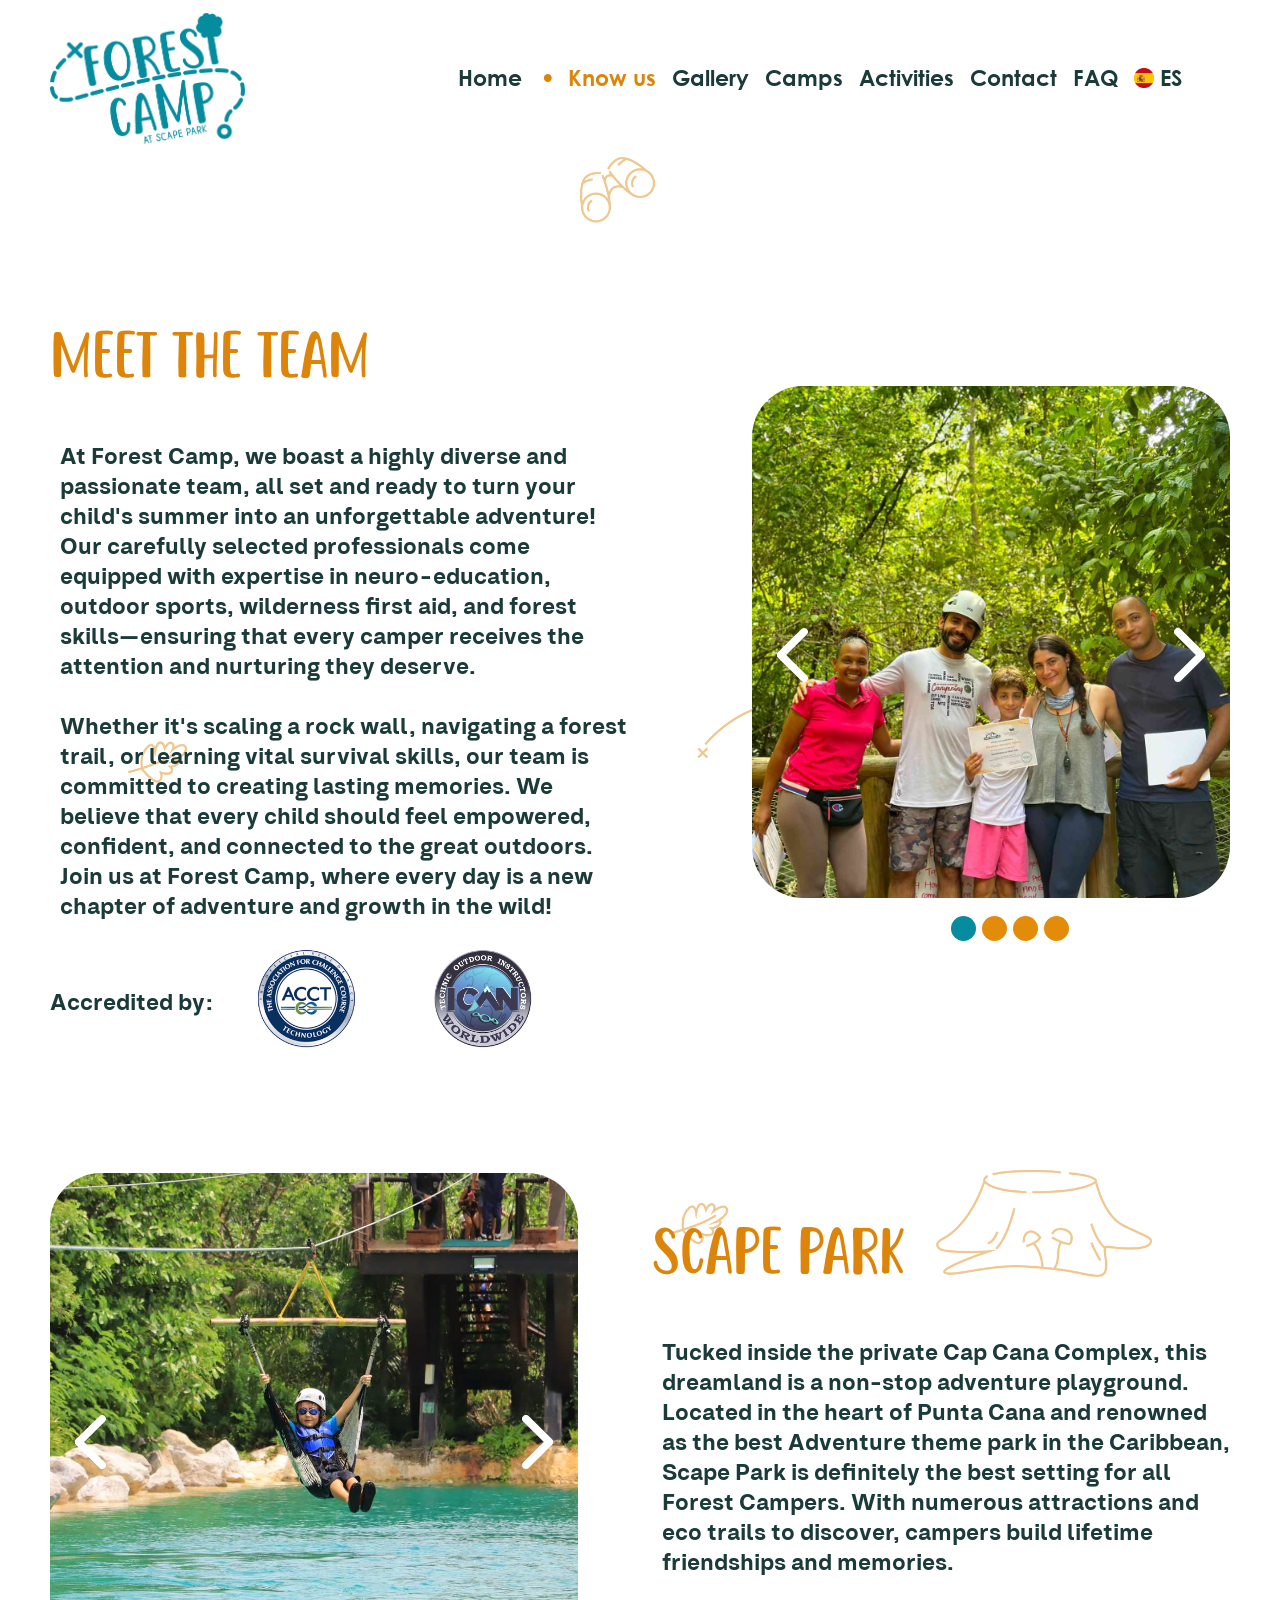
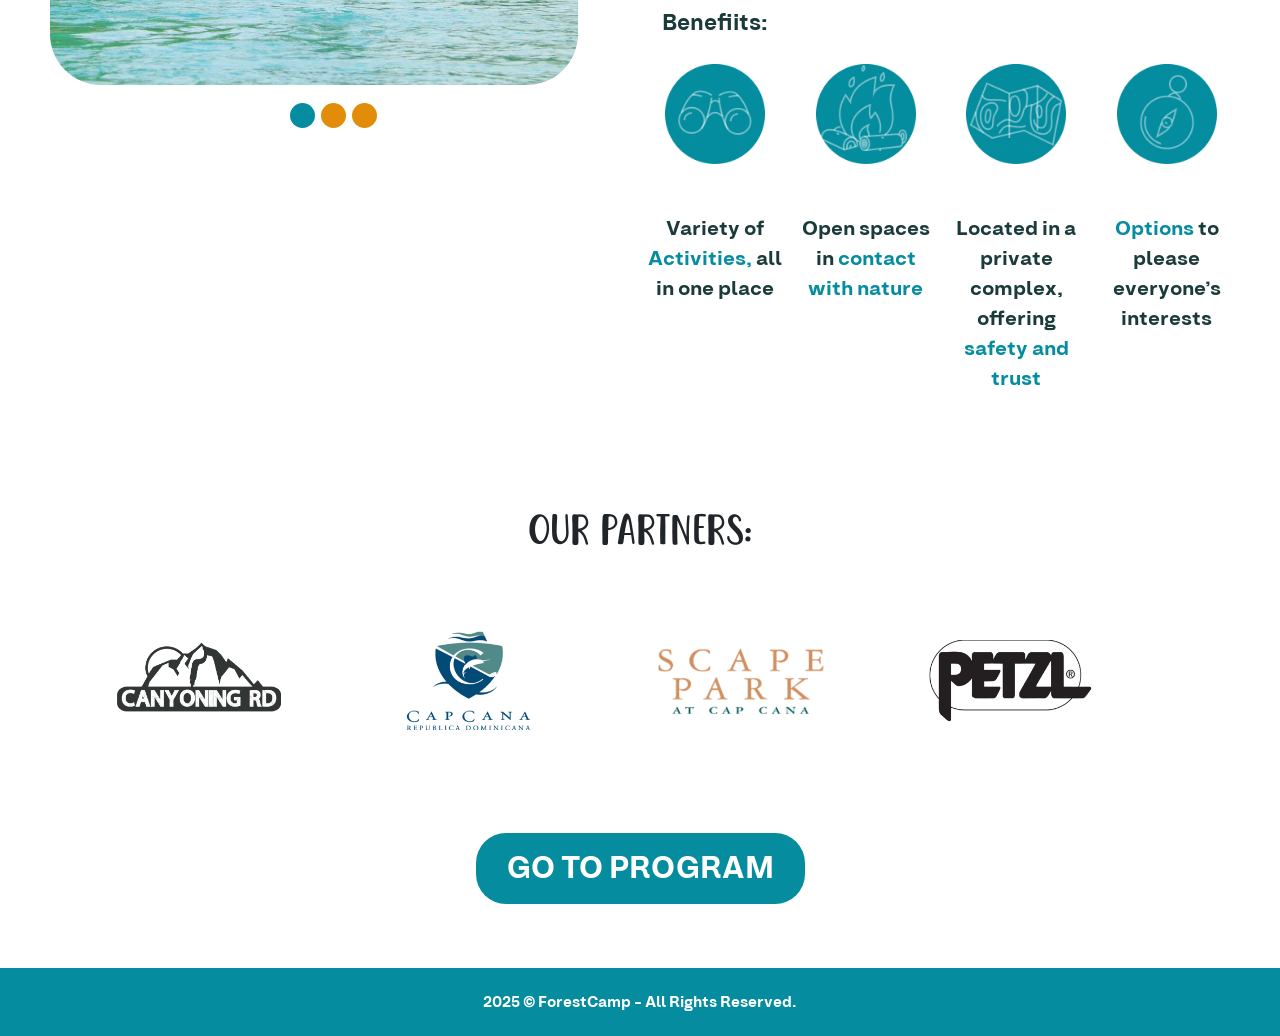
==== commit c1b0322f: "final" ====
--- a/about-us.html
+++ b/about-us.html
@@ -47,7 +47,8 @@
               <a class="nav-link" href="faq.html" aria-disabled="true" data-i18n="nav_faq">FAQ</a>
             </li>
             <li class="nav-item">
-              <button class="nav-link btn btn-sm" id="langToggleBtn" style="border:none; background:none;">🇩🇴ES</button>
+              <button class="nav-link btn btn-sm" id="langToggleBtn" style="border:none; background:none;">
+                <img id="langFlag" src="assets/images/esflag.png" alt="es" width="20px" style="margin-top: -4px;"> ES</button>
             </li>
           </ul>
         </div>
--- a/assets/css/style.css
+++ b/assets/css/style.css
@@ -949,22 +949,37 @@
     border-radius: 25px;
     padding: 30px 40px;
 }
-.included_icon{
-    text-align: center;
-}
-.included_icon img {
-	height: 65px;
-	margin-top: 50px;
-	margin-bottom: 20px;
-}
+.included_icon {
+	display: flex;
+	flex-direction: column;
+	align-items: center;
+	justify-content: flex-start;
+	text-align: center;
+	height: 160px;
+	position: relative;
+	margin-bottom: 10px;
+}
+
+.included_icon img {             /* fixed image size (adjust if needed) */
+  object-fit: contain;
+  margin-bottom: 20px;          /* spacing between image and text */
+}
+
 .included_icon p {
 	text-align: center !important;
 	font-size: 16px !important;
 	color: #ffffff;
 	font-family: 'emone_bold';
-	padding-right: 0px !important;
-	padding-left: 0px !important;
-}
+	margin: 0;
+	padding: 0 !important;
+	position: absolute;
+	bottom: 10px;
+	left: 50%;
+	transform: translateX(-50%);
+	width: 100%;
+	margin-bottom: 30px !important;
+}
+
 .dirth_day h4{
     margin-top: 31px;
     font: 46px 'save_lemon';
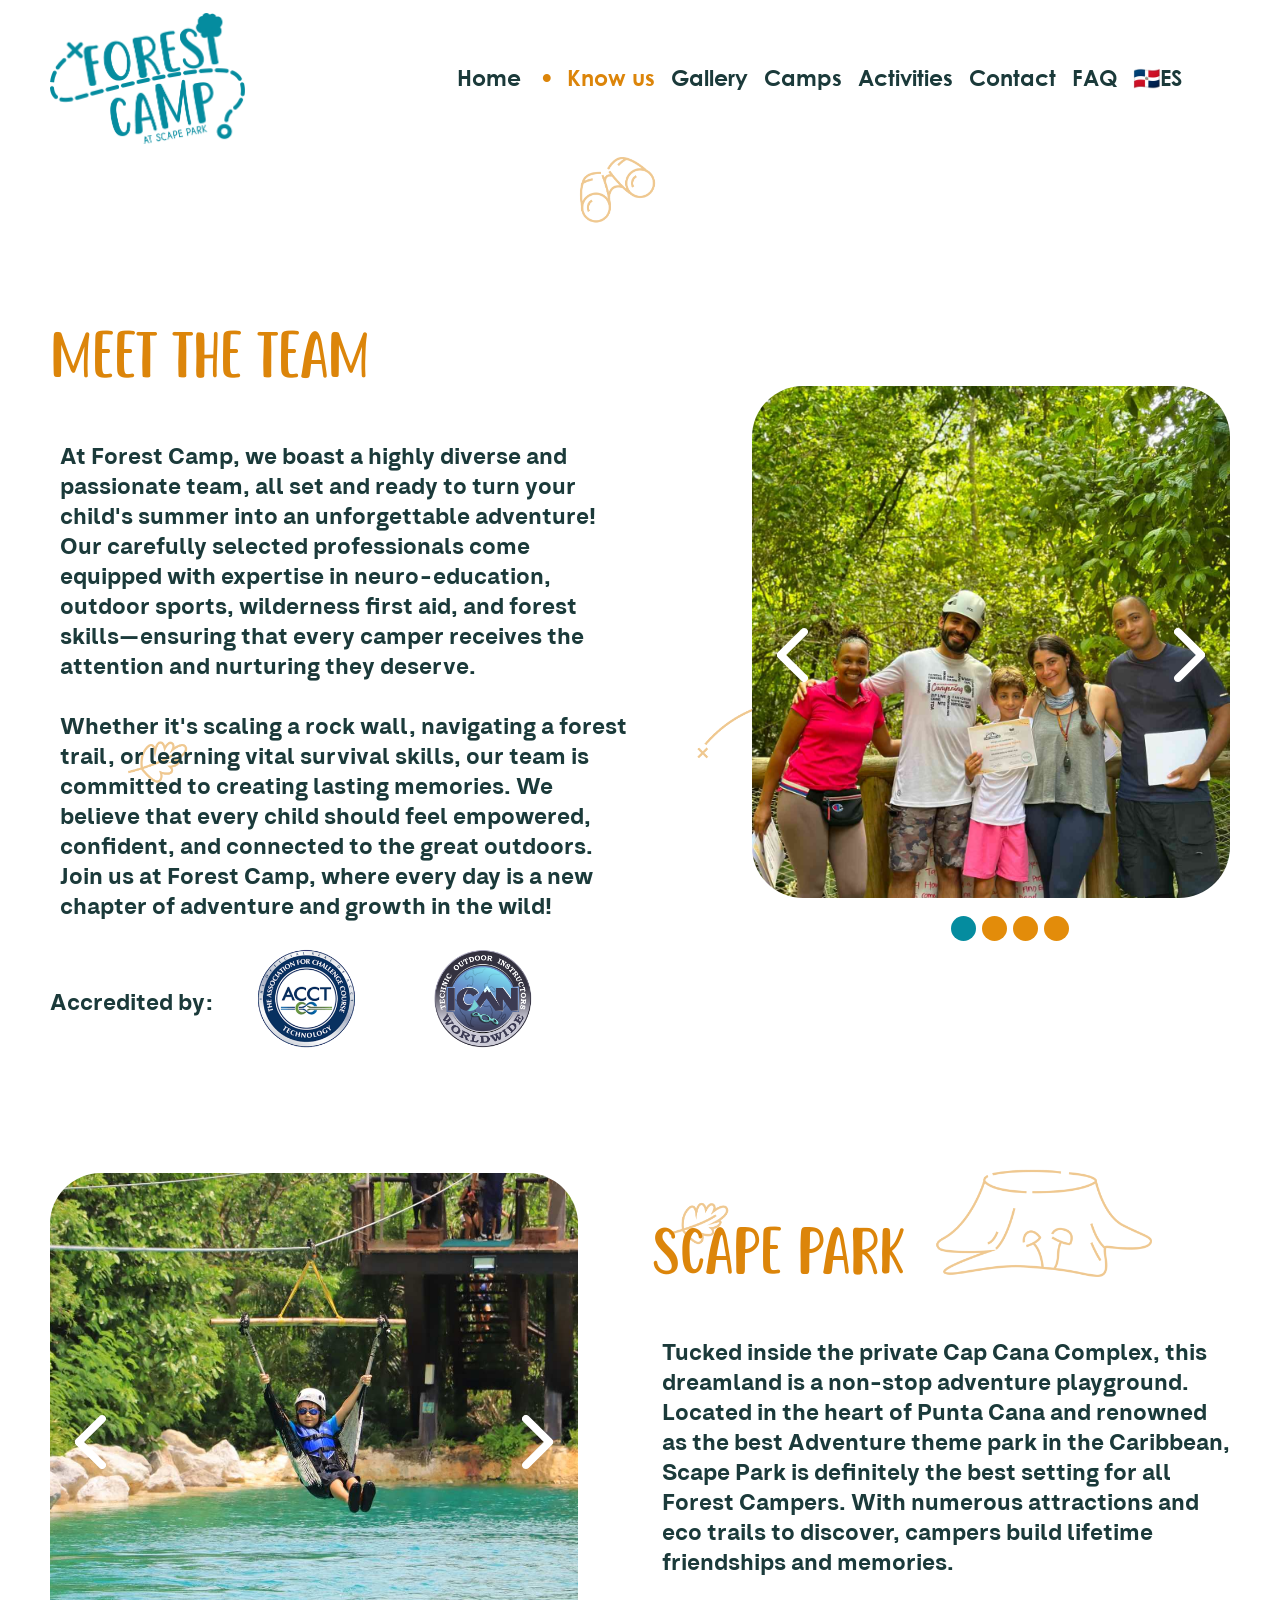
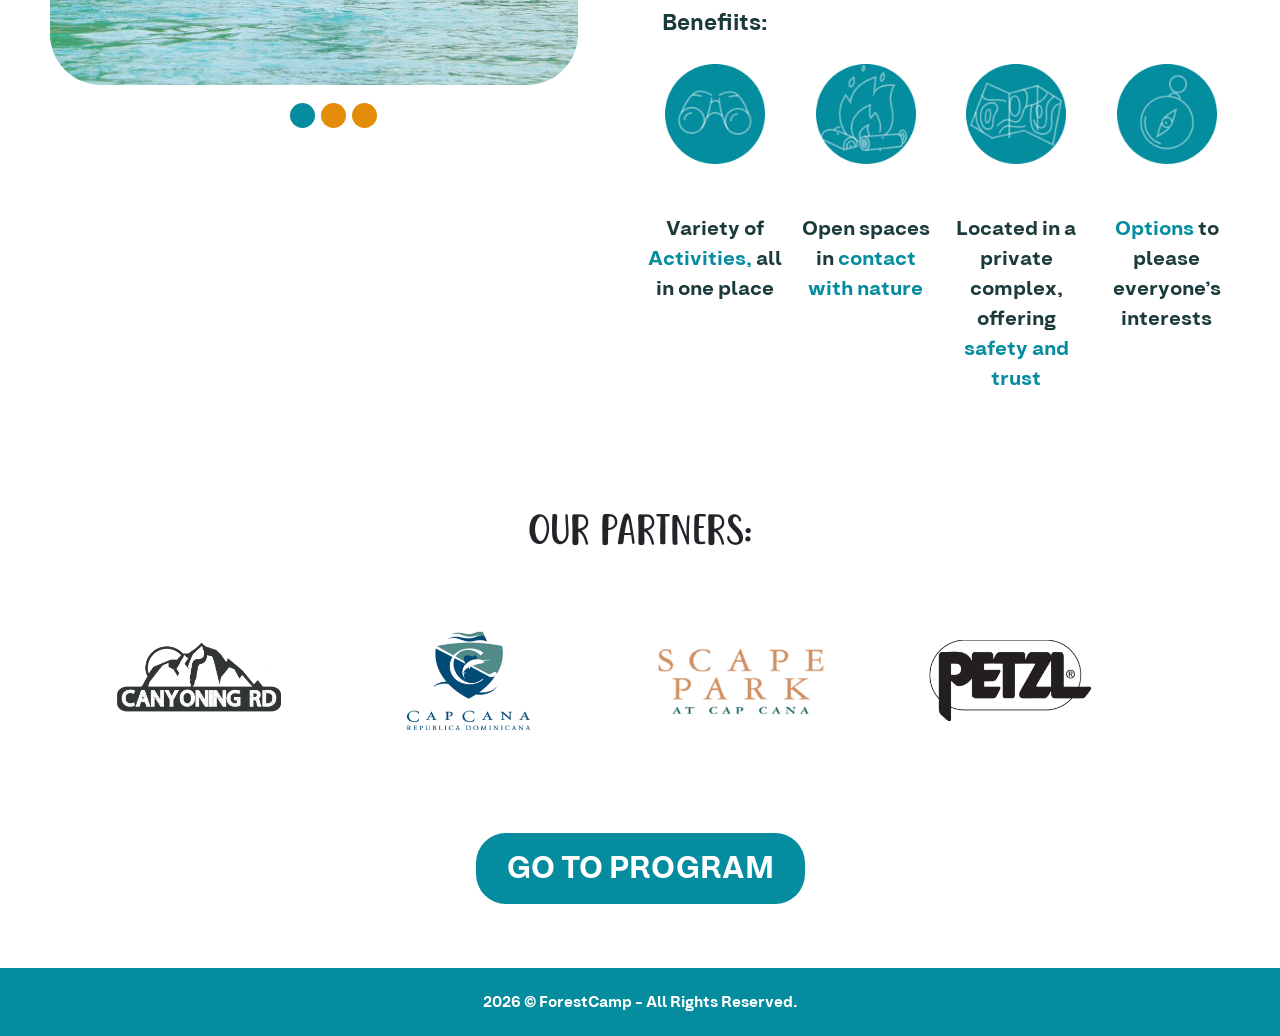
==== commit 02c81f42: "camp_page_update" ====
--- a/about-us.html
+++ b/about-us.html
@@ -35,7 +35,7 @@
               <a class="nav-link" href="gallery.html" aria-disabled="true" data-i18n="nav_gallery">Gallery</a>
             </li>
             <li class="nav-item">
-              <a class="nav-link" href="program.html" aria-disabled="true" data-i18n="nav_program">Camps</a>
+              <a class="nav-link" href="summercamp.html" aria-disabled="true" data-i18n="nav_program">Camps</a>
             </li>
             <li class="nav-item">
                 <a class="nav-link" href="activities.html" data-i18n="nav_activie">Activities</a>
--- a/assets/css/style.css
+++ b/assets/css/style.css
@@ -947,7 +947,7 @@
 .activite_secend_img .img_framee{
     background-color: #DB840A;
     border-radius: 25px;
-    padding: 30px 40px;
+    padding: 10px 10px;
 }
 .included_icon {
 	display: flex;
@@ -999,4 +999,114 @@
 .frame_comming img{
     opacity: 0.5;
 }
-/* ========== Activities Page Section Area Css Here End ==========  */+/* ========== Activities Page Section Area Css Here End ==========  */
+/* ========== Summer Camp Page Section Area Css Here Start ==========  */
+#program_page_area{
+    margin: 50px 0;
+}
+.summer_section_title{
+    background-color: #D9820A;
+    display: inline-block;
+    padding: 0 30px;
+    border-radius: 20px;
+    color: #ffffff !important;
+}
+.summer_banner_img{
+    background-color: #D8C18C;
+    padding: 39px 26px;
+    border-radius: 35px;
+}
+.summer_banner_img img{
+    width: 100%;
+}
+.summer_banner_content p{
+    color: #05899C;
+    margin-bottom: 10px;
+}
+.summer_banner_bg_img{
+    position: absolute;
+    width: 60%;
+    right: 4%;
+    top: 50px;
+    z-index: -1;
+}
+.summer_what_will_learn h3{
+    color: #05899C;
+}
+.program_page_download_btn h3 {
+	font-size: 50px;
+	line-height: 60px;
+	color: #FFFFFF;
+	font-family: 'emone_bold';
+	background-color: #DC850A;
+	padding: 15px 31px;
+	border-radius: 30px;
+    display: inline-block;
+}
+.summer_items_box{
+    background-color: #05899C;
+    border-radius: 59px;
+    padding: 13px 24px;
+}
+.summer_items_box img.big_bagde{
+    margin-bottom: 35px;
+}
+.summer_items_box img{
+    width: 100%;
+}
+.summer_items_box a.badge_img img {
+	width: 100%;
+	position: absolute;
+	/* left: 0; */
+	bottom: -31px;
+	right: 25px;
+}
+.summer_what_will_learn_content h4{
+    text-align: start !important;
+    color: #ffffff;
+    margin-top: 30px;
+    margin-left: 10px;
+}
+.cal_wrapper{
+    display: flex;
+    flex-wrap: wrap;
+    gap: 15px;
+}
+.summer_what_will_learn_content .cal_img {
+	flex: 0 0 calc(20% - 12px);  /* 5টা এক লাইনে */
+    
+    aspect-ratio: 1 / 1;  /* width = height perfectly */
+	background-image: url(../images/summer_camp/calender.svg);
+	background-repeat: no-repeat;
+	background-position: center;
+	 background-size: contain;
+	display: flex;
+	align-items: center;
+	justify-content: center;
+    color: #D9820A;
+    font-size: 40px;
+    padding-top: 20px;
+    font-family: 'save_lemon';
+}
+.summer_page_for_bg img.full_bg {
+	position: absolute;
+	left: 0;
+	top: 20%;
+	width: 100%;
+    z-index: -1;
+}
+.for_connect_line{
+    position: relative;
+}
+.for_connect_line_img {
+	position: absolute;
+	width: 150px;
+	top: 91%;
+	left: 0;
+	z-index: -1;
+}
+.summer_last_button a{
+    background-color: #05899C;
+    color: #ffffff;
+}
+/* ========== Summer Camp Page Section Area Css Here End ==========  */
--- a/assets/css/media.css
+++ b/assets/css/media.css
@@ -347,6 +347,12 @@
 	margin-top: 30px;
     margin-bottom: -40px !important;
 }
+.summer_what_will_learn h3 {
+	font-size: 30px;
+	line-height: 30px;
+	margin-top: 30px;
+    margin-bottom: 40px !important;
+}
 .program_page_dis h3 {
 	font-size: 30px;
 	line-height: 30px;
@@ -371,9 +377,11 @@
   
 }
 .program_page_download_btn a {
+	font-size: 16px; 
+}
+.program_page_download_btn h3 {
 	font-size: 16px;
-    
-    
+	line-height: 20px;
 }
 .program_page_part_two h3 {
 	font-size: 30px;
@@ -468,6 +476,42 @@
 	padding-bottom: 50px;
 }
 
+/* ==== Summer Page  */
+.cal_wrapper{
+    display: flex;
+    flex-wrap: wrap;           /* নিচে নামতে পারবে */
+    justify-content: flex-start; /* Left থেকে শুরু */
+    gap: 15px;
+}
+.summer_what_will_learn_content .cal_img {
+	flex: 1 1 15%;
+	max-width: 20%;
+	aspect-ratio: 1 / 1;
+	font-size: 20px;
+	padding-top: 10px;
+}
+.summer_what_will_learn_content  h4{
+    margin-bottom: 20px;
+}
+.summer_items_box {
+	background-color: #05899C;
+	border-radius: 20px;
+	padding: 13px 10px;
+}
+.summer_items_box img {
+	width: 60%;
+	margin: 0 auto;
+	display: flex;
+	justify-content: center;
+	margin-top: 20px;
+}
+.summer_items_box a.badge_img img {
+	width: 80%;
+	position: unset;
+	/* left: 0; */
+	bottom: -31px;
+	right: 25px;
+}
  }
 
 
@@ -706,6 +750,15 @@
 	font-size: 24px;
     
 }
+.program_page_download_btn h3 {
+	font-size: 24px;
+    line-height: 28px;
+    
+}
+.program_page_download_btn {
+	padding-top: 30px;
+	padding-bottom: 40px;
+}
 .program_page_part_two h3 {
 	font-size: 45px;
 	margin-top: 40px;
@@ -737,8 +790,54 @@
 	font-size: 45px;
 	line-height: 70px;
 }
-
-
+/* ==== Summer Page  */
+.cal_wrapper{
+    display: flex;
+    flex-wrap: wrap;           /* নিচে নামতে পারবে */
+    justify-content: flex-start; /* Left থেকে শুরু */
+    gap: 15px;
+}
+.summer_what_will_learn_content .cal_img {
+	flex: 1 1 15%;
+	max-width: 20%;
+	aspect-ratio: 1 / 1;
+	font-size: 35px;
+	padding-top: 17px;
+}
+.summer_what_will_learn_content  h4{
+    margin-bottom: 20px;
+}
+.summer_items_box {
+	background-color: #05899C;
+	border-radius: 20px;
+	padding: 13px 10px;
+}
+.summer_items_box img {
+	width: 60%;
+	margin: 0 auto;
+	display: flex;
+	justify-content: center;
+	margin-top: 20px;
+}
+.summer_items_box a.badge_img img {
+	width: 50%;
+	position: unset;
+	/* left: 0; */
+	bottom: -31px;
+	right: 25px;
+}
+.summer_section_title {
+	background-color: #D9820A;
+	display: inline-block;
+	/* padding: 0 30px; */
+	border-radius: 20px;
+	color: #ffffff !important;
+	padding: 10px 28px;
+	line-height: 54px !important;
+}
+.summer_banner_content {
+    margin-top: 30px;
+}
 
  }
 
@@ -747,6 +846,9 @@
 
 /* ========== 768px to 991.99px  */
 @media (min-width: 768px) and (max-width: 991.99px) { 
+    .summer_banner_content {
+    margin-top: 30px;
+}
      /* ======== Home Page ========  */
      .about_p_secend_text {
         margin-top: 100px;
@@ -958,6 +1060,10 @@
 .program_page_download_btn a {
 	font-size: 24px;
 }
+.program_page_download_btn h3 {
+	font-size: 24px;
+    line-height: 30px;
+}
 .program_page_part_two h3 {
 	font-size: 45px;
 	margin-top: 40px;
@@ -989,7 +1095,20 @@
 	font-size: 45px;
 	line-height: 70px;
 }
-
+.summer_items_box img {
+	width: 60%;
+	margin: 0 auto;
+	display: flex;
+	justify-content: center;
+	margin-top: 20px;
+}
+.summer_items_box a.badge_img img {
+	width: 50%;
+	position: unset;
+	/* left: 0; */
+	bottom: -31px;
+	right: 25px;
+}
 
  }
 
@@ -1177,6 +1296,9 @@
 .program_page_download_btn a {
 	font-size: 24px;
 }
+.program_page_download_btn h3 {
+	font-size: 24px;
+}
 .program_page_part_two h3 {
 	font-size: 45px;
 	margin-top: 40px;
@@ -1361,6 +1483,10 @@
 	font-size: 30px;
    
 }
+.program_page_download_btn h3 {
+	font-size: 30px;
+   
+}
 .program_page_part_two h3 {
 	font-size: 61px;
 	margin-top: 40px;
@@ -1386,6 +1512,21 @@
 /* ===== Gallery Page  */
 .gallery_page_title h3 {
 	font-size: 61px;
+}
+.summer_what_will_learn_content .cal_img {
+	flex: 0 0 calc(20% - 12px);
+	aspect-ratio: 1 / 1;
+	background-image: url(../images/summer_camp/calender.svg);
+	background-repeat: no-repeat;
+	background-position: center;
+	background-size: contain;
+	display: flex;
+	align-items: center;
+	justify-content: center;
+	color: #D9820A;
+	font-size: 60px;
+	padding-top: 34px;
+	font-family: 'save_lemon';
 }
 
  }
@@ -1406,6 +1547,21 @@
     .review_for_bg {
         margin-bottom: 10px;
     }
+    .summer_what_will_learn_content .cal_img {
+	flex: 0 0 calc(20% - 12px);
+	aspect-ratio: 1 / 1;
+	background-image: url(../images/summer_camp/calender.svg);
+	background-repeat: no-repeat;
+	background-position: center;
+	background-size: contain;
+	display: flex;
+	align-items: center;
+	justify-content: center;
+	color: #D9820A;
+	font-size: 49px;
+	padding-top: 34px;
+	font-family: 'save_lemon';
+}
 
 }
 
@@ -1420,6 +1576,21 @@
         width: 100%;
         object-fit: cover;
     }
+    .summer_what_will_learn_content .cal_img {
+	flex: 0 0 calc(20% - 12px);
+	aspect-ratio: 1 / 1;
+	background-image: url(../images/summer_camp/calender.svg);
+	background-repeat: no-repeat;
+	background-position: center;
+	background-size: contain;
+	display: flex;
+	align-items: center;
+	justify-content: center;
+	color: #D9820A;
+	font-size: 55px;
+	padding-top: 34px;
+	font-family: 'save_lemon';
+}
  }
 
 
@@ -1434,7 +1605,21 @@
         width: 100%;
         object-fit: cover;
     }
-
+.summer_what_will_learn_content .cal_img {
+	flex: 0 0 calc(20% - 12px);
+	aspect-ratio: 1 / 1;
+	background-image: url(../images/summer_camp/calender.svg);
+	background-repeat: no-repeat;
+	background-position: center;
+	background-size: contain;
+	display: flex;
+	align-items: center;
+	justify-content: center;
+	color: #D9820A;
+	font-size: 55px;
+	padding-top: 34px;
+	font-family: 'save_lemon';
+}
     
  }
 
@@ -1463,6 +1648,21 @@
         /* height: 100%; */
         width: 60% !important;
     }
+    .summer_what_will_learn_content .cal_img {
+	flex: 0 0 calc(20% - 12px);
+	aspect-ratio: 1 / 1;
+	background-image: url(../images/summer_camp/calender.svg);
+	background-repeat: no-repeat;
+	background-position: center;
+	background-size: contain;
+	display: flex;
+	align-items: center;
+	justify-content: center;
+	color: #D9820A;
+	font-size: 60px;
+	padding-top: 50px;
+	font-family: 'save_lemon';
+}
  }
 
 /* Refactor responsive CSS: tipografías y ajustes banner_image */
